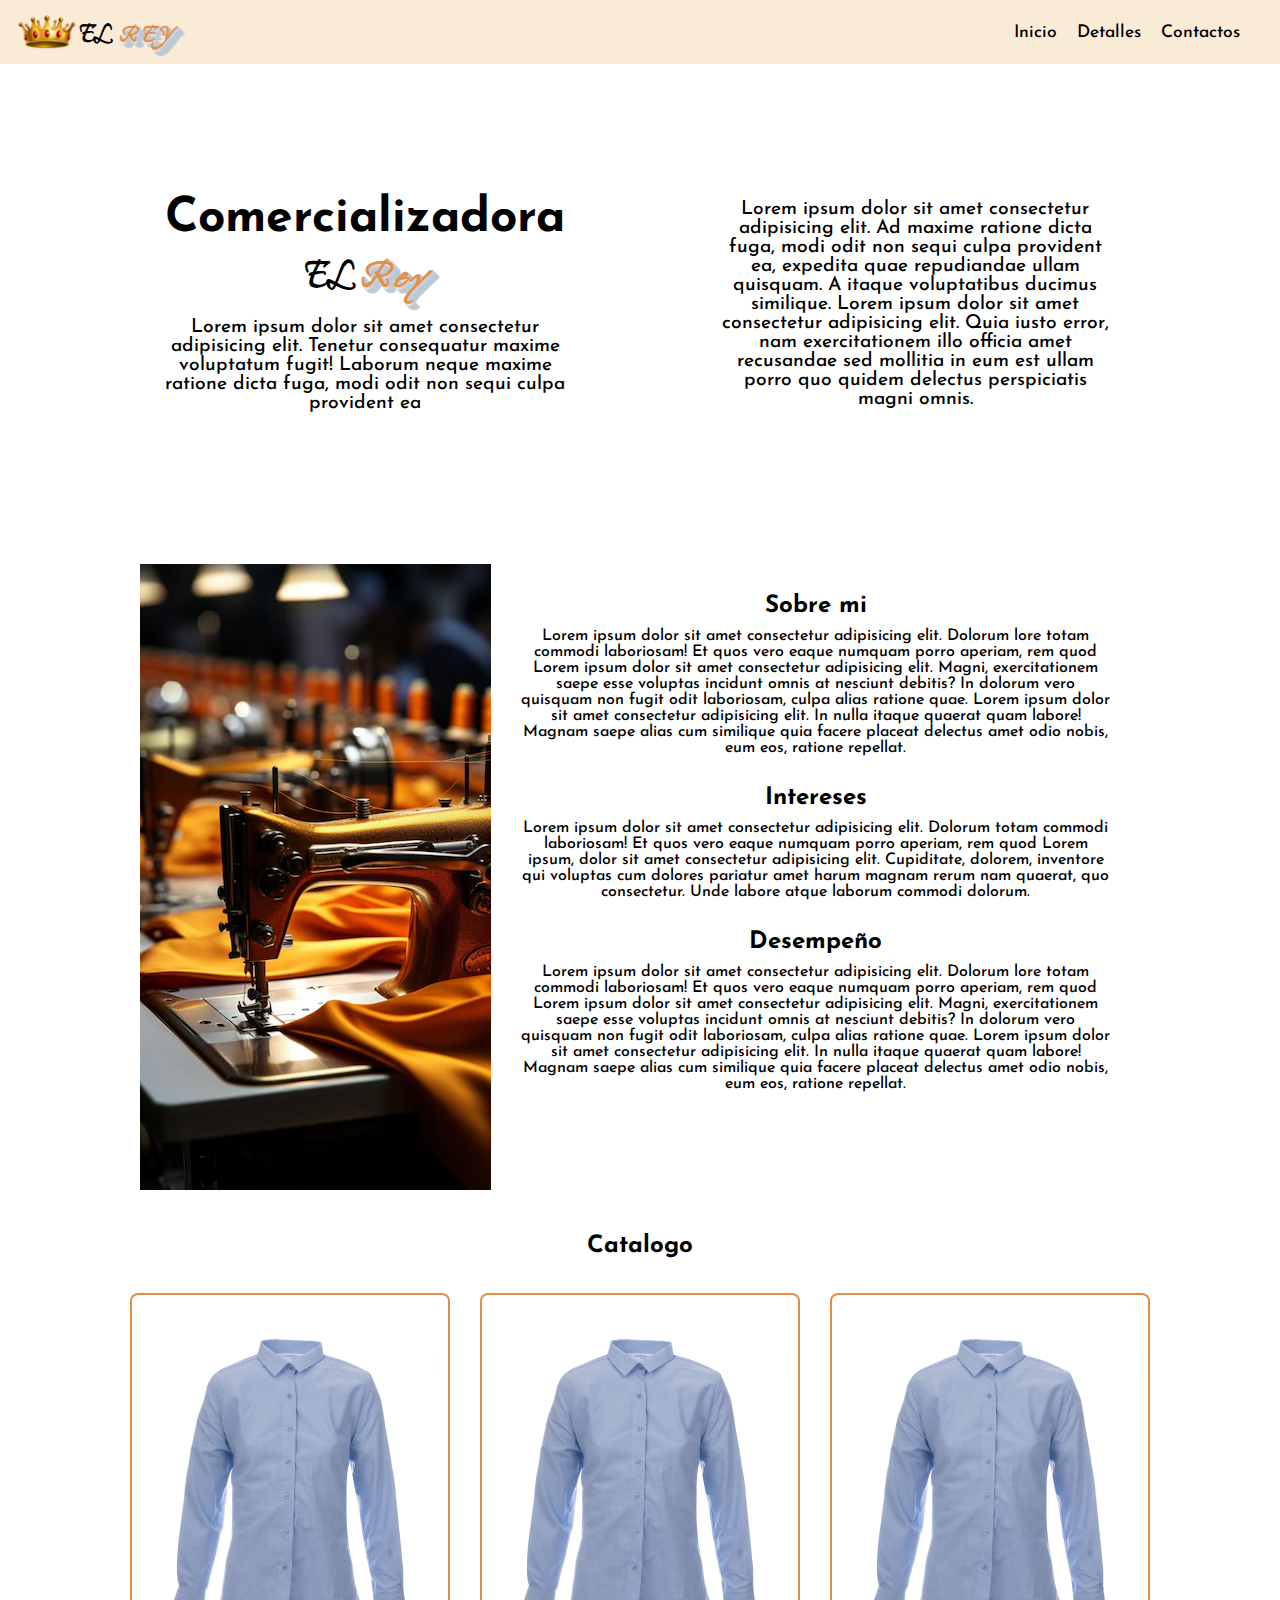
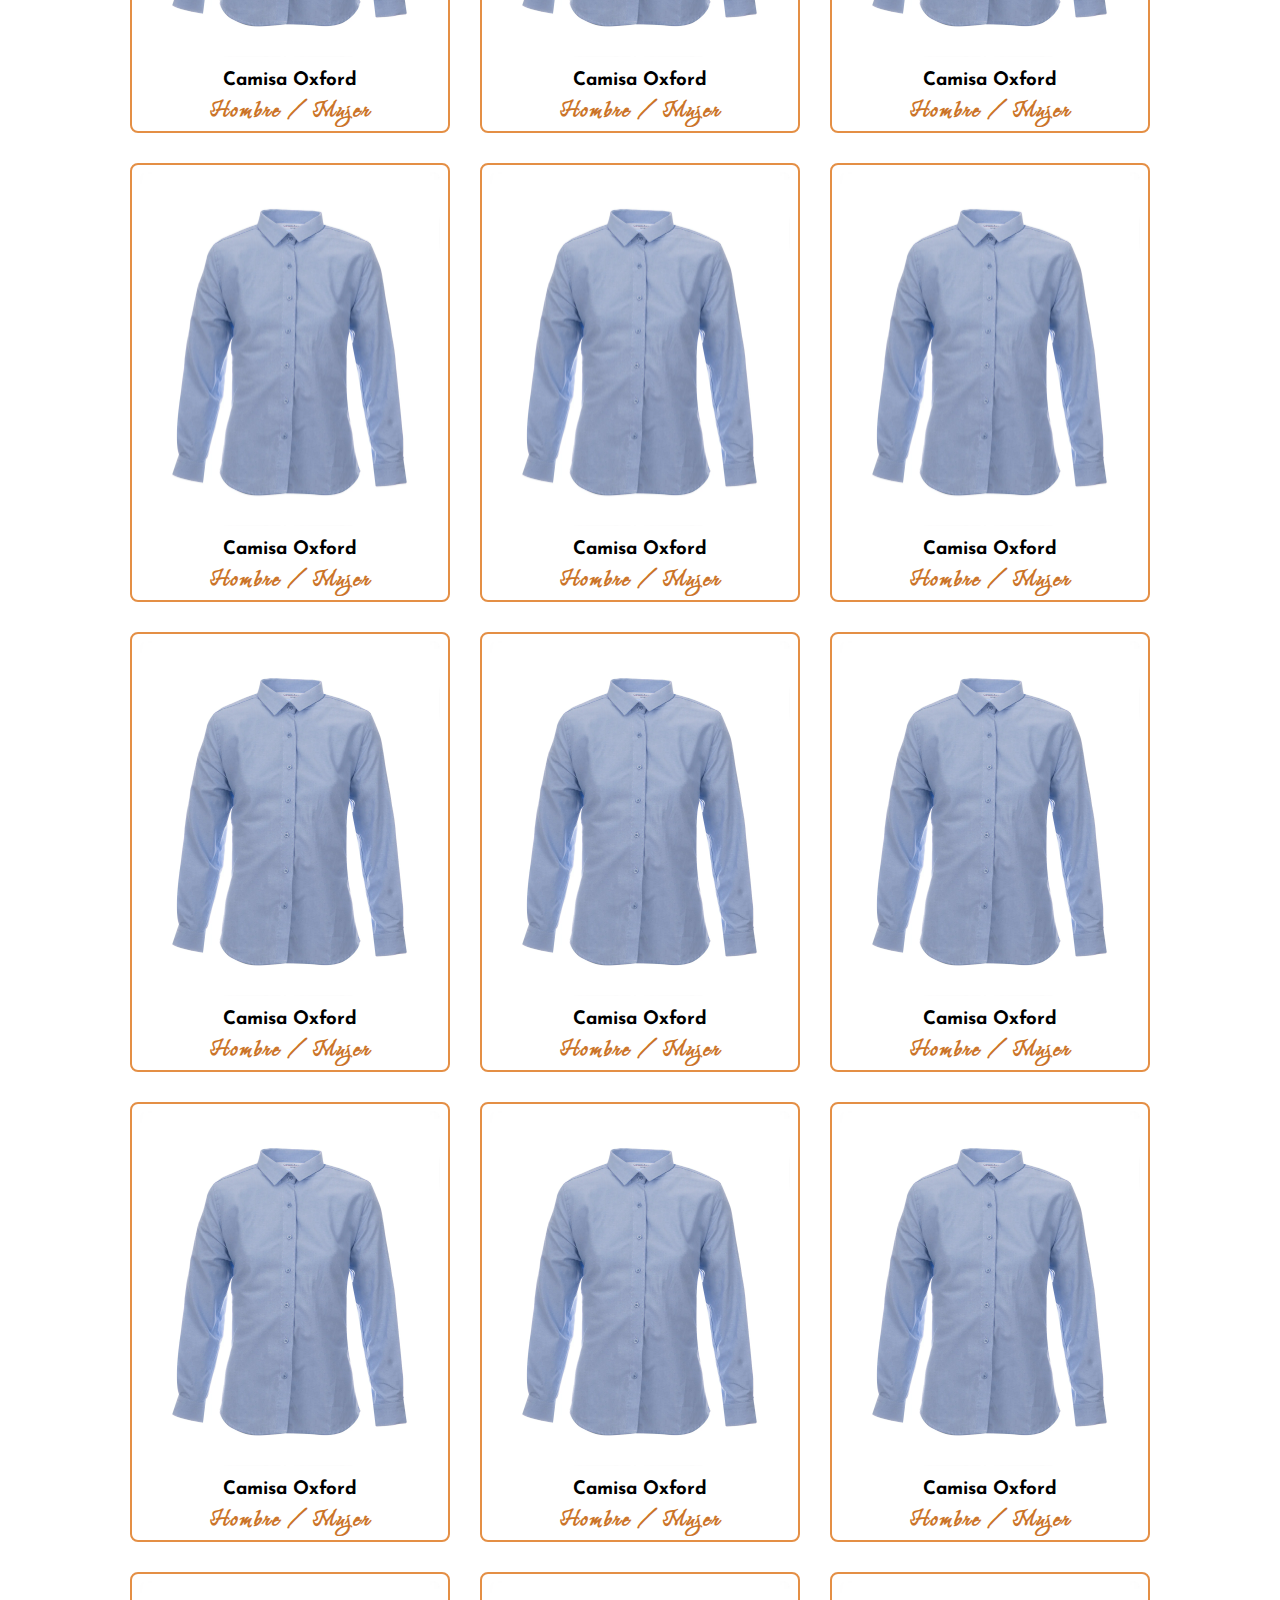
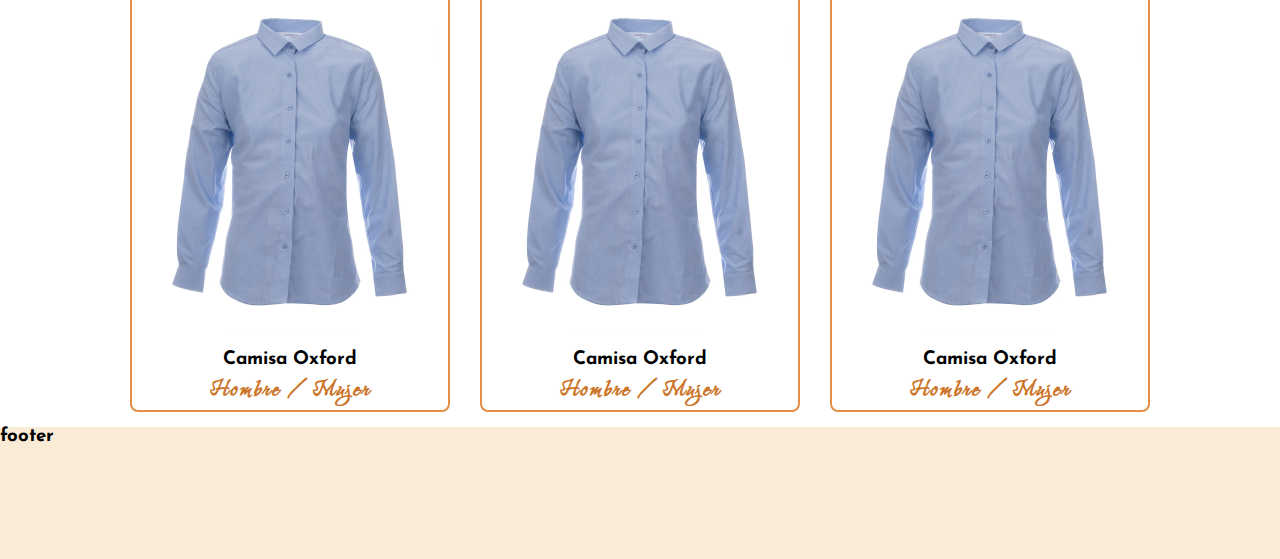
==== index.html @ 794933ac "15/06/2024" ====
<!DOCTYPE html>
<html lang="en">

<head>
    <meta charset="UTF-8">
    <meta name="viewport" content="width=device-width, initial-scale=1.0">
    <link rel="stylesheet" href="css/index.css">
    <title>Document</title>
</head>

<body>
    <!--Header-->
    <header class="header">
    </header>

    <!--Main-->
    <main class="main">
        <div class="main__content">
            <div class="main__content-company">
                <h2 class="main__h2">Comercializadora <br> <span class="span__el">EL</span><span
                        class="span__rey">Rey</span></h2>
                <p class="main__h2-p">Lorem ipsum dolor sit amet consectetur adipisicing elit. Tenetur consequatur
                    maxime voluptatum fugit!
                    Laborum neque maxime ratione dicta fuga, modi odit non
                    sequi culpa provident ea</p>
            </div>
            <div class="main__description-company">
                <p class="main__description-p">Lorem ipsum dolor sit amet consectetur adipisicing elit. Ad maxime
                    ratione dicta fuga, modi odit non
                    sequi culpa provident ea, expedita quae repudiandae ullam quisquam. A itaque voluptatibus ducimus
                    similique.
                    Lorem ipsum dolor sit amet consectetur adipisicing elit. Quia iusto error, nam exercitationem illo
                    officia amet recusandae sed mollitia in eum est ullam porro quo quidem delectus perspiciatis magni
                    omnis.</p>
            </div>
        </div>
    </main>

    <!--Section1-->
    <section class="section__1">
        <div class="section__submain">
            <div class="section__1-img">
                <img src="img/vertical__img_section_1.avif" alt="">
            </div>

            <div class="section__1-descriptions">

                <div class="section__1-content1">

                    <h2 class="section__1-h2">Sobre mi</h2>
                    <p class="section__description">Lorem ipsum dolor sit amet consectetur adipisicing elit. Dolorum
                        lore
                        totam
                        commodi laboriosam! Et quos vero
                        eaque numquam porro aperiam, rem quod Lorem ipsum dolor sit amet consectetur adipisicing elit.
                        Magni, exercitationem saepe esse voluptas incidunt omnis at nesciunt debitis? In dolorum vero
                        quisquam non fugit odit laboriosam, culpa alias ratione quae. Lorem ipsum dolor sit amet
                        consectetur adipisicing elit. In nulla itaque quaerat quam labore! Magnam saepe alias cum
                        similique quia facere placeat delectus amet odio nobis, eum eos, ratione repellat.</p>
                </div>


                <div class="section__1-content2">

                    <h2 class="section__1-h2">Intereses</h2>
                    <p class="section__description">Lorem ipsum dolor sit amet consectetur adipisicing elit. Dolorum
                        totam
                        commodi laboriosam! Et quos vero
                        eaque numquam porro aperiam, rem quod Lorem ipsum, dolor sit amet consectetur adipisicing elit.
                        Cupiditate, dolorem, inventore qui voluptas cum dolores pariatur amet harum magnam rerum nam
                        quaerat, quo consectetur. Unde labore atque laborum commodi dolorum.</p>

                </div>

                <div class="section__1-content1">

                    <h2 class="section__1-h2">Desempeño</h2>
                    <p class="section__description">Lorem ipsum dolor sit amet consectetur adipisicing elit. Dolorum
                        lore
                        totam
                        commodi laboriosam! Et quos vero
                        eaque numquam porro aperiam, rem quod Lorem ipsum dolor sit amet consectetur adipisicing elit.
                        Magni, exercitationem saepe esse voluptas incidunt omnis at nesciunt debitis? In dolorum vero
                        quisquam non fugit odit laboriosam, culpa alias ratione quae. Lorem ipsum dolor sit amet
                        consectetur adipisicing elit. In nulla itaque quaerat quam labore! Magnam saepe alias cum
                        similique quia facere placeat delectus amet odio nobis, eum eos, ratione repellat.</p>
                </div>
            </div>
        </div>
        <h2 class="h2_catalogo">Catalogo</h2>

    </section>

    <!--Section2-->
    <section class="section__2">
        <div class="section__2-contain">

            <a class="a__section" href="/html/camisa.html">
                <div class="section__product">
                    <img class="product__img" src="img/shirts/oxford_main.webp" alt="camisa oxford">
                    <div class="product__details">
                        <h3 class="product__h3">Camisa Oxford</h3>
                        <p class="product__p">Hombre / Mujer</p>
                    </div>
                </div>
            </a>
            <a class="a__section" href="#">
                <div class="section__product">
                    <img class="product__img" src="img/shirts/oxford_main.webp" alt="camisa oxford">
                    <div class="product__details">
                        <h3 class="product__h3">Camisa Oxford</h3>
                        <p class="product__p">Hombre / Mujer</p>
                    </div>
                </div>
            </a>
            <a class="a__section" href="#">
                <div class="section__product">
                    <img class="product__img" src="img/shirts/oxford_main.webp" alt="camisa oxford">
                    <div class="product__details">
                        <h3 class="product__h3">Camisa Oxford</h3>
                        <p class="product__p">Hombre / Mujer</p>
                    </div>
                </div>
            </a>
            <a class="a__section" href="#">
                <div class="section__product">
                    <img class="product__img" src="img/shirts/oxford_main.webp" alt="camisa oxford">
                    <div class="product__details">
                        <h3 class="product__h3">Camisa Oxford</h3>
                        <p class="product__p">Hombre / Mujer</p>
                    </div>
                </div>
            </a>
            <a class="a__section" href="#">
                <div class="section__product">
                    <img class="product__img" src="img/shirts/oxford_main.webp" alt="camisa oxford">
                    <div class="product__details">
                        <h3 class="product__h3">Camisa Oxford</h3>
                        <p class="product__p">Hombre / Mujer</p>
                    </div>
                </div>
            </a>
            <a class="a__section" href="#">
                <div class="section__product">
                    <img class="product__img" src="img/shirts/oxford_main.webp" alt="camisa oxford">
                    <div class="product__details">
                        <h3 class="product__h3">Camisa Oxford</h3>
                        <p class="product__p">Hombre / Mujer</p>
                    </div>
                </div>
            </a>
            <a class="a__section" href="#">
                <div class="section__product">
                    <img class="product__img" src="img/shirts/oxford_main.webp" alt="camisa oxford">
                    <div class="product__details">
                        <h3 class="product__h3">Camisa Oxford</h3>
                        <p class="product__p">Hombre / Mujer</p>
                    </div>
                </div>
            </a>
            <a class="a__section" href="#">
                <div class="section__product">
                    <img class="product__img" src="img/shirts/oxford_main.webp" alt="camisa oxford">
                    <div class="product__details">
                        <h3 class="product__h3">Camisa Oxford</h3>
                        <p class="product__p">Hombre / Mujer</p>
                    </div>
                </div>
            </a>
            <a class="a__section" href="#">
                <div class="section__product">
                    <img class="product__img" src="img/shirts/oxford_main.webp" alt="camisa oxford">
                    <div class="product__details">
                        <h3 class="product__h3">Camisa Oxford</h3>
                        <p class="product__p">Hombre / Mujer</p>
                    </div>
                </div>
            </a>
            <a class="a__section" href="#">
                <div class="section__product">
                    <img class="product__img" src="img/shirts/oxford_main.webp" alt="camisa oxford">
                    <div class="product__details">
                        <h3 class="product__h3">Camisa Oxford</h3>
                        <p class="product__p">Hombre / Mujer</p>
                    </div>
                </div>
            </a>
            <a class="a__section" href="#">
                <div class="section__product">
                    <img class="product__img" src="img/shirts/oxford_main.webp" alt="camisa oxford">
                    <div class="product__details">
                        <h3 class="product__h3">Camisa Oxford</h3>
                        <p class="product__p">Hombre / Mujer</p>
                    </div>
                </div>
            </a>
            <a class="a__section" href="#">
                <div class="section__product">
                    <img class="product__img" src="img/shirts/oxford_main.webp" alt="camisa oxford">
                    <div class="product__details">
                        <h3 class="product__h3">Camisa Oxford</h3>
                        <p class="product__p">Hombre / Mujer</p>
                    </div>
                </div>
            </a>
            <a class="a__section" href="#">
                <div class="section__product">
                    <img class="product__img" src="img/shirts/oxford_main.webp" alt="camisa oxford">
                    <div class="product__details">
                        <h3 class="product__h3">Camisa Oxford</h3>
                        <p class="product__p">Hombre / Mujer</p>
                    </div>
                </div>
            </a>
            <a class="a__section" href="#">
                <div class="section__product">
                    <img class="product__img" src="img/shirts/oxford_main.webp" alt="camisa oxford">
                    <div class="product__details">
                        <h3 class="product__h3">Camisa Oxford</h3>
                        <p class="product__p">Hombre / Mujer</p>
                    </div>
                </div>
            </a>
            <a class="a__section" href="#">
                <div class="section__product">
                    <img class="product__img" src="img/shirts/oxford_main.webp" alt="camisa oxford">
                    <div class="product__details">
                        <h3 class="product__h3">Camisa Oxford</h3>
                        <p class="product__p">Hombre / Mujer</p>
                    </div>
                </div>
            </a>

        </div>
    </section>

    <!--Footer-->
    <footer class="footer">
    </footer>
    <script src="js/header-footer.js"></script>
</body>

</html>
---- css/index.css ----
@import url('https://fonts.googleapis.com/css2?family=Josefin+Sans:ital,wght@0,100..700;1,100..700&display=swap');
@import url('https://fonts.googleapis.com/css2?family=Grey+Qo&display=swap');

* {

    box-sizing: border-box;
}

body {
    font-family: "Josefin Sans", sans-serif;
    font-optical-sizing: auto;
    font-weight: 500;
    font-style: normal;
}

*,
body,
div,
ul,
nav,
header,
footer,
a,
li,
label {
    margin: 0;
    padding: 0;
}


/* -----------------------HEADER------------------------------ */
.header {
    background-color: antiquewhite;
    display: flex;
    justify-content: space-between;
    align-items: center;
    min-height: 4em;
    container-type: size;
    container-name: header;
}

.header__open-nav-button {
    color: #000;
    font-size: 3rem;
    font-weight: 700;
    position: absolute;
    z-index: 2;
    right: 10px;
    cursor: pointer;
}

.header__content-logo {
    display: flex;
    align-items: center;
    margin-left: 15px;
}


.header__content-img {
    width: 4rem;
}

.header__content-logo h1 {
    font-family: "GRey Qo", cursive;
    font-weight: 700;
    font-size: 2rem;
    text-transform: uppercase;
}

.header__content-logo>h1>span {
    letter-spacing: 4px;
    color: #E48F45;
    font-family: "Grey Qo", cursive;
    font-weight: 900;
    font-style: italic;
    font-size: 1.8rem;
    text-shadow: 1px 0px 1px #B7CADB, 0px 1px 1px #EEEEEE, 2px 1px 1px #B7CADB, 1px 2px 1px #EEEEEE, 3px 2px 1px #B7CADB, 2px 3px 1px #CACACA, 4px 3px 1px #B7CADB, 3px 4px 1px #CACACA, 5px 4px 1px #B7CADB, 4px 5px 1px #CACACA, 6px 5px 1px #B7CADB, 5px 6px 1px #CACACA, 7px 6px 1px #B7CADB;
}


.header .header__checkbox {
    display: none;
}

.header__nav {
    display: none;
    background-color: #0009;
    position: absolute;
    width: 100vw;
    height: 100vh;
    top: 0;
    z-index: 1;
}

.nav__list {
    display: flex;
    flex-direction: column;
    height: 40vh;
    margin: auto;
    justify-content: space-evenly;
}

.header__checkbox:checked~.header__nav {
    display: flex;
}

.nav__list-items {
    list-style: none;
}

.nav__list-items>a {
    color: #B7CADB;
}

.nav__list-items a:not(:is(:hover, :active)) {
    text-decoration: none;
}

/* -----------------------HEADER QUERIES------------------------------ */

@container header (min-width:600px) {
    .header__nav {
        background-color: antiquewhite;
        display: block;
        position: static;
        height: auto;
        width: auto;
        justify-content: space-around;
    }

    .nav__list {
        flex-direction: row;
        height: auto;
        width: auto;
        gap: 20px;
        margin-right: 40px;
    }

    .nav__list-items>a {
        color: #000;
        font-size: 1.09rem;
    }

    .header__open-nav-button {
        display: none;
    }
}

/* -----------------------MAIN------------------------------ */

.main {

    position: relative;
    z-index: -10;
    container-name: main;
    container-type: inline-size;
}

.main__content {
    background-color: #fff;
    min-height: 30em;
    display: flex;
    flex-direction: column;
    justify-content: center;
    gap: 50px;
    text-align: center;
    margin: 15px;
}


.main__content-company>.main__h2>.span__el {
    color: #000;
    font-family: "GRey Qo", cursive;
    font-weight: 700;
    font-size: 2rem;
    text-transform: uppercase;
}

.span__rey {
    margin-left: 5px;
    letter-spacing: 4px;
    color: #E48F45;
    font-family: "Grey Qo", cursive;
    font-weight: 900;
    font-style: italic;
    font-size: 1.8rem;
    text-shadow: 1px 0px 1px #B7CADB, 0px 1px 1px #EEEEEE, 2px 1px 1px #B7CADB, 1px 2px 1px #EEEEEE, 3px 2px 1px #B7CADB, 2px 3px 1px #CACACA, 4px 3px 1px #B7CADB, 3px 4px 1px #CACACA, 5px 4px 1px #B7CADB, 4px 5px 1px #CACACA, 6px 5px 1px #B7CADB, 5px 6px 1px #CACACA, 7px 6px 1px #B7CADB;
}

.main__h2-p {
    margin-top: 15px;
}


/* -----------------------MAIN QUERIES------------------------------ */

@container main (min-width:913px) {
    .main__content {
        flex-direction: row;
        max-width: 800px;
        margin: auto;
        gap: 150px;
    }

    .main__content-company {
        justify-content: space-between;
        align-content: center;
        min-width: 400px;
    }

    .main__content-company>.main__h2 {
        font-size: 3rem;
    }

    .main__content-company>.main__h2>.span__el {
        font-size: 3rem;
    }

    .span__rey {
        font-size: 3rem;
    }

    .main__h2-p {
        margin-top: 15px;
        font-size: 1.2rem;
    }

    .main__description-company {
        align-content: center;
        min-width: 400px;
    }

    .main__description-p {
        font-size: 1.2rem;
    }
}

/* -----------------------SECTION-1------------------------------ */

.section__1 {
    container-name: section1;
    container-type: inline-size;
    text-align: center;
}

.section__submain {
    display: flex;
    flex-direction: column;
}

.section__1-img {
    margin: auto;
}

.section__1>img {
    max-width: 100%;
    max-height: 100%;
    object-fit: cover;
}

.section__1-content1 {
    margin: 30px;
}

.section__1-content2 {
    margin: 30px;
}

.section__description {
    margin-top: 10px;
}


.h2_catalogo {
    margin: 20px;
}

/* -----------------------SECTION-1 QUERIES------------------------------ */

@container section1 (min-width:913px) {
    .section__submain {
        margin: auto;
        max-width: 1040px;
        padding: 20px;
        flex-direction: row;
    }
}

/* -----------------------SECTION-2------------------------------ */
.section__2 {
    container-name: section-2;
    container-type: inline-size;

}

.section__2-contain {
    text-align: center;
}

.a__section {
    list-style: none;
    text-decoration: none;
    color: #E48F45;
}


.section__product {
    margin: 15px;
    max-width: 100%;
    min-height: 25em;
    border: 2px solid #E48F45;
    border-radius: 8px;
}

.product__img {
    margin-top: 7px;
    max-width: 95%;
    border-radius: 8px;
}

.product__details {
    margin-top: 10px;
}

.product__h3 {
    color: black;
}


.product__p {
    color: #cb7428;
    letter-spacing: 2px;
    font-family: "Grey Qo", cursive;
    font-weight: 900;
    font-size: 1.8rem;
    margin-bottom: 5px;
}


/* -----------------------SECTION-2-QUERIES------------------------------ */

@container section-2 (min-width:913px) {
    .section__2-contain {
        max-width: 1400px;
        display: flex;
        justify-content: center;
        align-content: center;
        flex-direction: row;
        flex-wrap: wrap;
        margin: auto;
    }

    .section__product {
        max-width: 20em;
    }
}

footer {
    background-color: antiquewhite;
    min-height: 8.25em;
}
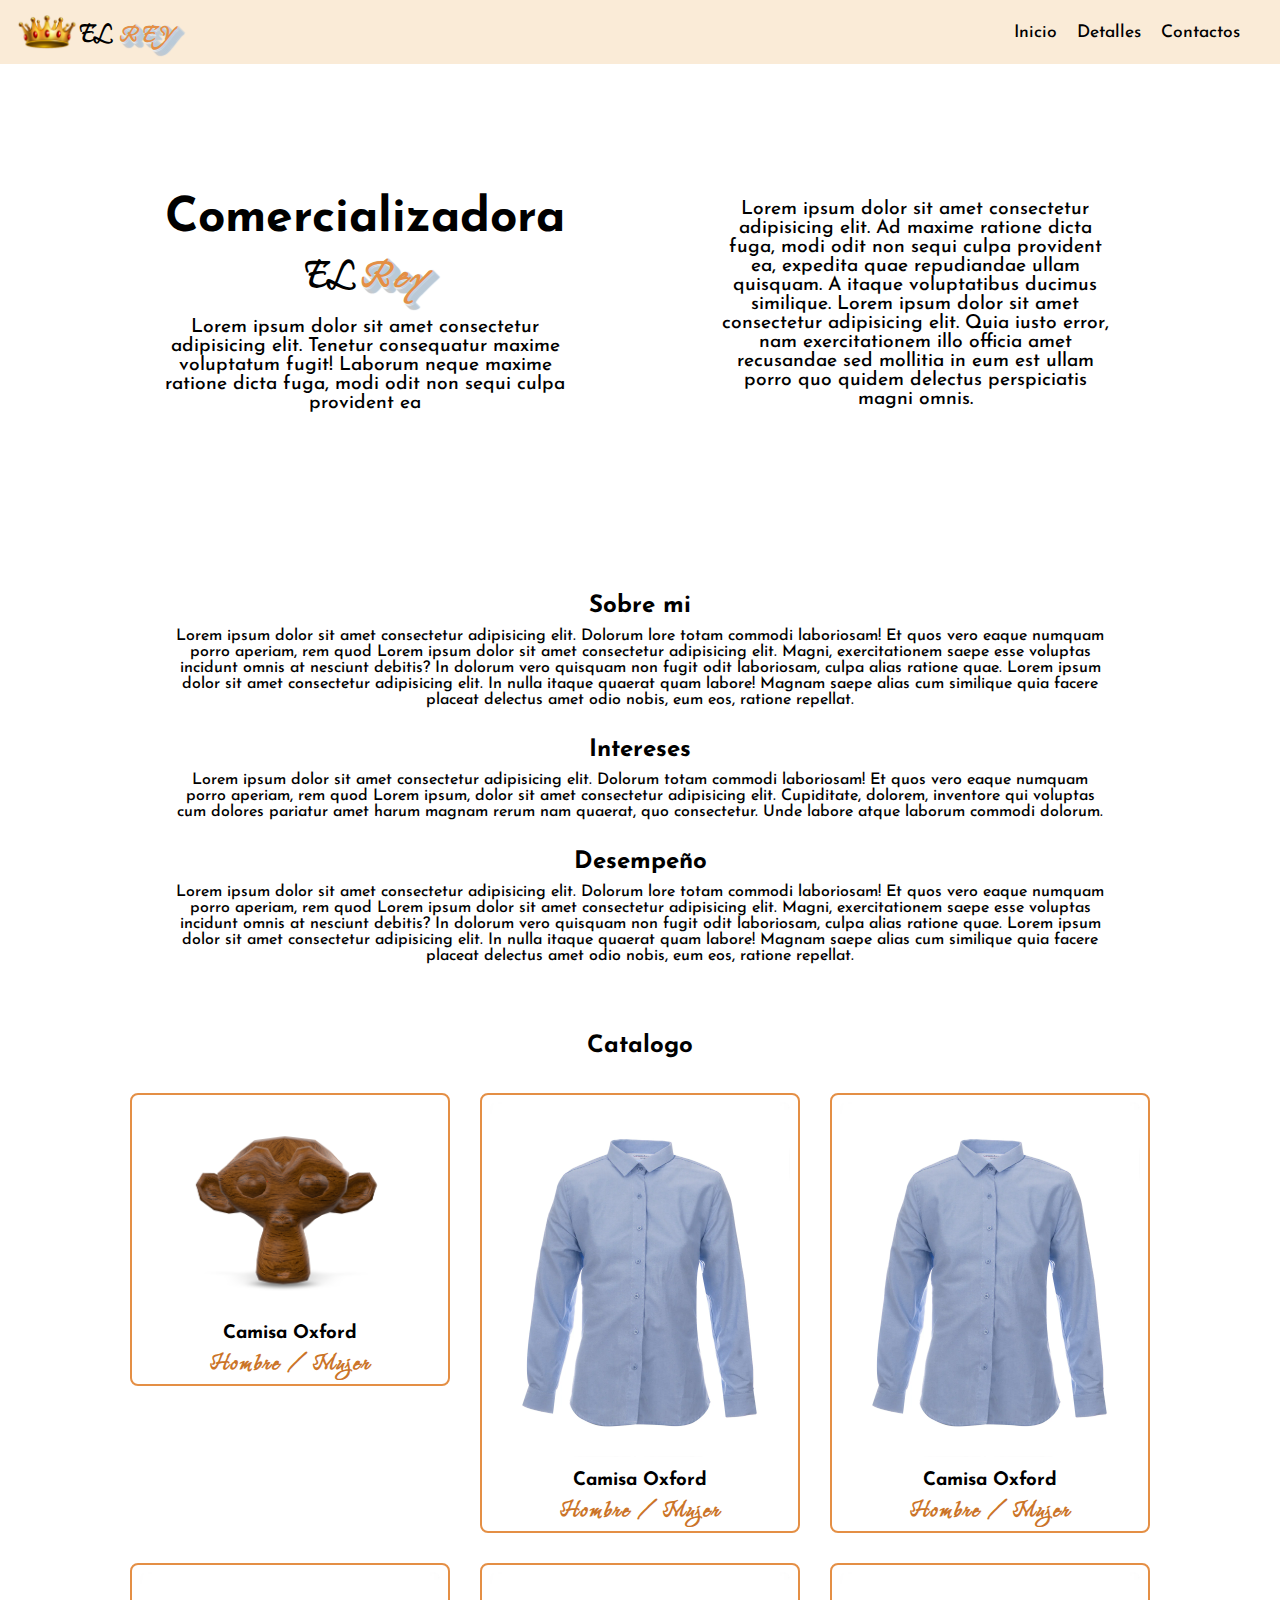
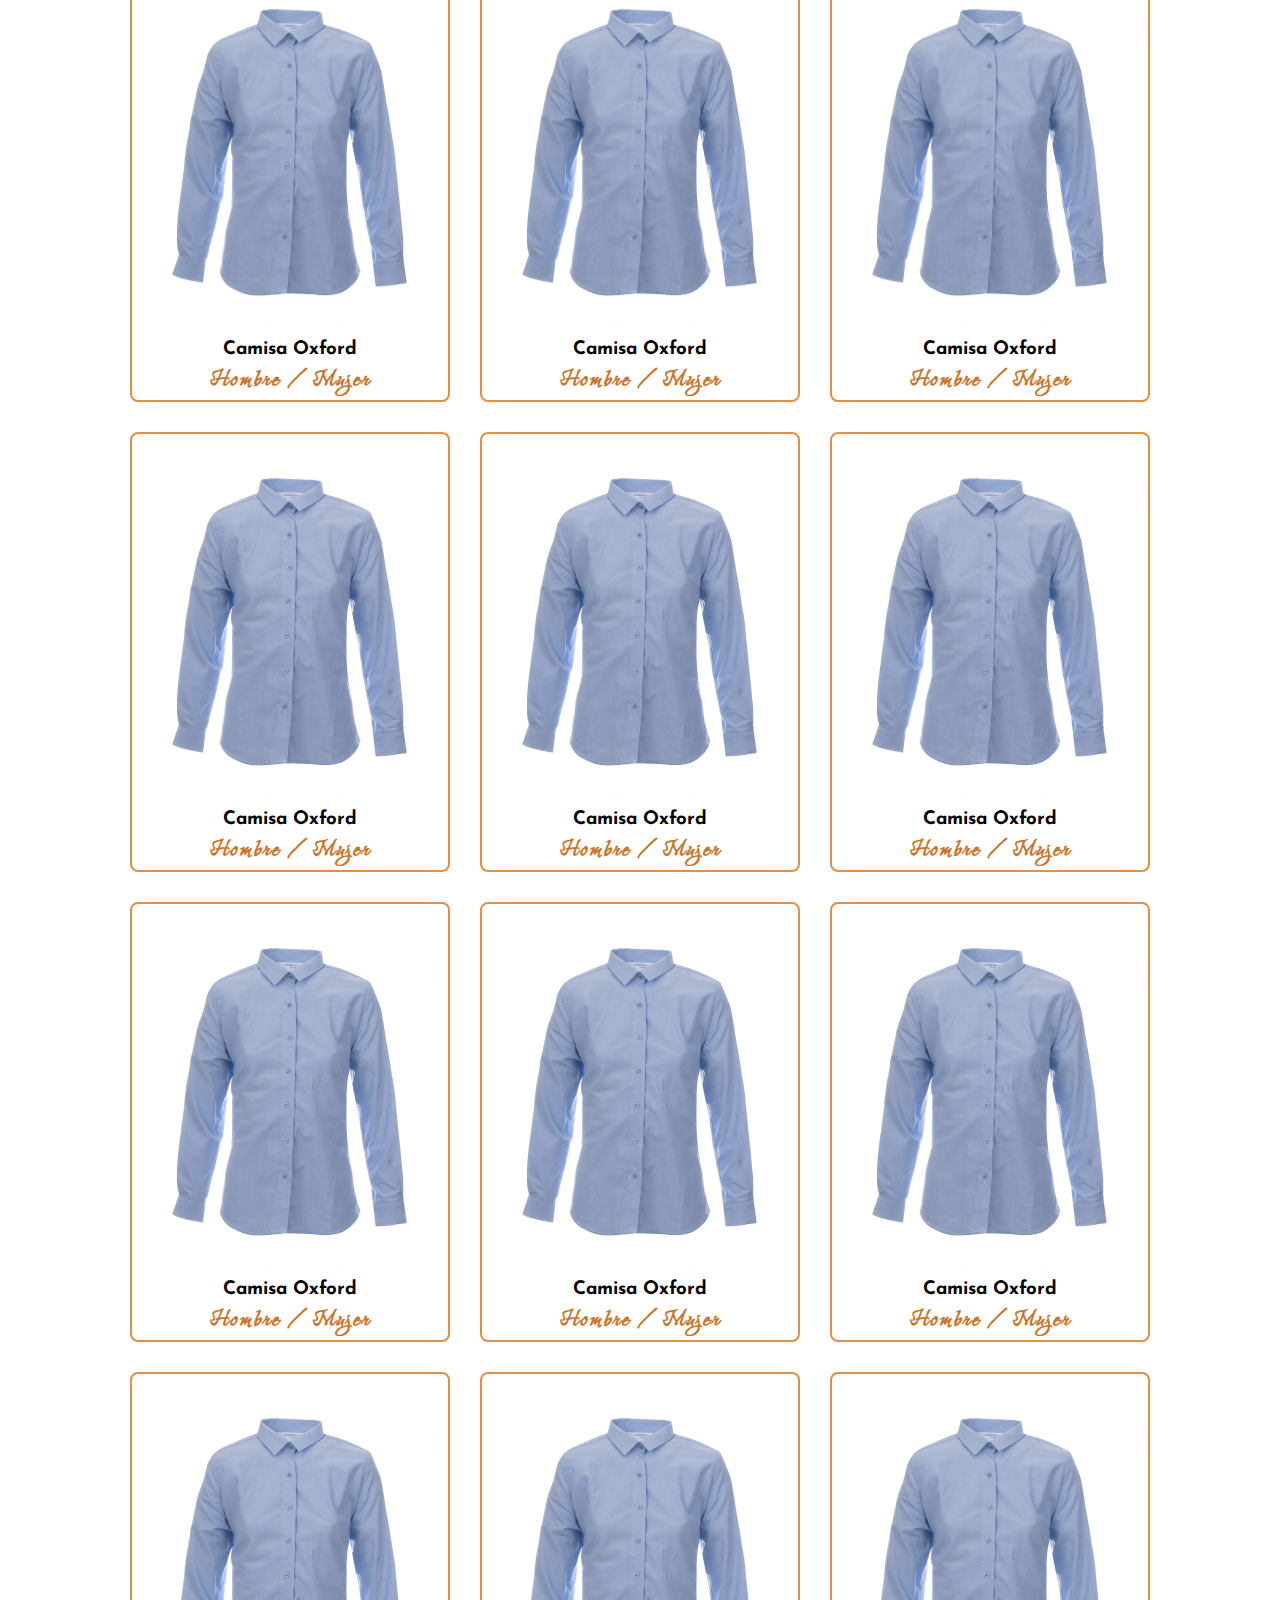
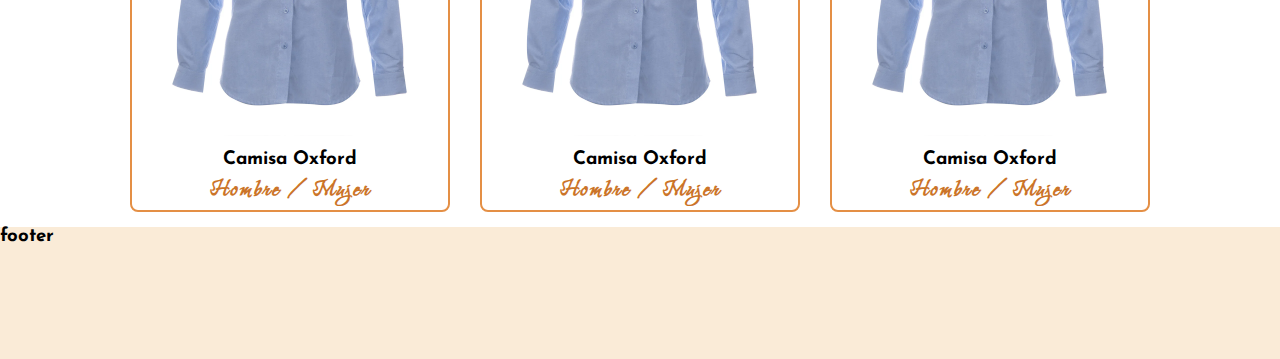
==== commit 456cde06: "modelo 3d" ====
--- a/index.html
+++ b/index.html
@@ -95,135 +95,135 @@
     <section class="section__2">
         <div class="section__2-contain">
 
-            <a class="a__section" href="/html/camisa.html">
-                <div class="section__product">
-                    <img class="product__img" src="img/shirts/oxford_main.webp" alt="camisa oxford">
-                    <div class="product__details">
-                        <h3 class="product__h3">Camisa Oxford</h3>
-                        <p class="product__p">Hombre / Mujer</p>
-                    </div>
-                </div>
-            </a>
-            <a class="a__section" href="#">
-                <div class="section__product">
-                    <img class="product__img" src="img/shirts/oxford_main.webp" alt="camisa oxford">
-                    <div class="product__details">
-                        <h3 class="product__h3">Camisa Oxford</h3>
-                        <p class="product__p">Hombre / Mujer</p>
-                    </div>
-                </div>
-            </a>
-            <a class="a__section" href="#">
-                <div class="section__product">
-                    <img class="product__img" src="img/shirts/oxford_main.webp" alt="camisa oxford">
-                    <div class="product__details">
-                        <h3 class="product__h3">Camisa Oxford</h3>
-                        <p class="product__p">Hombre / Mujer</p>
-                    </div>
-                </div>
-            </a>
-            <a class="a__section" href="#">
-                <div class="section__product">
-                    <img class="product__img" src="img/shirts/oxford_main.webp" alt="camisa oxford">
-                    <div class="product__details">
-                        <h3 class="product__h3">Camisa Oxford</h3>
-                        <p class="product__p">Hombre / Mujer</p>
-                    </div>
-                </div>
-            </a>
-            <a class="a__section" href="#">
-                <div class="section__product">
-                    <img class="product__img" src="img/shirts/oxford_main.webp" alt="camisa oxford">
-                    <div class="product__details">
-                        <h3 class="product__h3">Camisa Oxford</h3>
-                        <p class="product__p">Hombre / Mujer</p>
-                    </div>
-                </div>
-            </a>
-            <a class="a__section" href="#">
-                <div class="section__product">
-                    <img class="product__img" src="img/shirts/oxford_main.webp" alt="camisa oxford">
-                    <div class="product__details">
-                        <h3 class="product__h3">Camisa Oxford</h3>
-                        <p class="product__p">Hombre / Mujer</p>
-                    </div>
-                </div>
-            </a>
-            <a class="a__section" href="#">
-                <div class="section__product">
-                    <img class="product__img" src="img/shirts/oxford_main.webp" alt="camisa oxford">
-                    <div class="product__details">
-                        <h3 class="product__h3">Camisa Oxford</h3>
-                        <p class="product__p">Hombre / Mujer</p>
-                    </div>
-                </div>
-            </a>
-            <a class="a__section" href="#">
-                <div class="section__product">
-                    <img class="product__img" src="img/shirts/oxford_main.webp" alt="camisa oxford">
-                    <div class="product__details">
-                        <h3 class="product__h3">Camisa Oxford</h3>
-                        <p class="product__p">Hombre / Mujer</p>
-                    </div>
-                </div>
-            </a>
-            <a class="a__section" href="#">
-                <div class="section__product">
-                    <img class="product__img" src="img/shirts/oxford_main.webp" alt="camisa oxford">
-                    <div class="product__details">
-                        <h3 class="product__h3">Camisa Oxford</h3>
-                        <p class="product__p">Hombre / Mujer</p>
-                    </div>
-                </div>
-            </a>
-            <a class="a__section" href="#">
-                <div class="section__product">
-                    <img class="product__img" src="img/shirts/oxford_main.webp" alt="camisa oxford">
-                    <div class="product__details">
-                        <h3 class="product__h3">Camisa Oxford</h3>
-                        <p class="product__p">Hombre / Mujer</p>
-                    </div>
-                </div>
-            </a>
-            <a class="a__section" href="#">
-                <div class="section__product">
-                    <img class="product__img" src="img/shirts/oxford_main.webp" alt="camisa oxford">
-                    <div class="product__details">
-                        <h3 class="product__h3">Camisa Oxford</h3>
-                        <p class="product__p">Hombre / Mujer</p>
-                    </div>
-                </div>
-            </a>
-            <a class="a__section" href="#">
-                <div class="section__product">
-                    <img class="product__img" src="img/shirts/oxford_main.webp" alt="camisa oxford">
-                    <div class="product__details">
-                        <h3 class="product__h3">Camisa Oxford</h3>
-                        <p class="product__p">Hombre / Mujer</p>
-                    </div>
-                </div>
-            </a>
-            <a class="a__section" href="#">
-                <div class="section__product">
-                    <img class="product__img" src="img/shirts/oxford_main.webp" alt="camisa oxford">
-                    <div class="product__details">
-                        <h3 class="product__h3">Camisa Oxford</h3>
-                        <p class="product__p">Hombre / Mujer</p>
-                    </div>
-                </div>
-            </a>
-            <a class="a__section" href="#">
-                <div class="section__product">
-                    <img class="product__img" src="img/shirts/oxford_main.webp" alt="camisa oxford">
-                    <div class="product__details">
-                        <h3 class="product__h3">Camisa Oxford</h3>
-                        <p class="product__p">Hombre / Mujer</p>
-                    </div>
-                </div>
-            </a>
-            <a class="a__section" href="#">
-                <div class="section__product">
-                    <img class="product__img" src="img/shirts/oxford_main.webp" alt="camisa oxford">
+            <a class="a__section" href="camisa.html">
+                <div class="section__product">
+                    <img class="product__img" src="img/monkey/main-fond.png" alt="camisa oxford">
+                    <div class="product__details">
+                        <h3 class="product__h3">Camisa Oxford</h3>
+                        <p class="product__p">Hombre / Mujer</p>
+                    </div>
+                </div>
+            </a>
+            <a class="a__section" href="#">
+                <div class="section__product">
+                    <img class="product__img" src="img/camisa.webp" alt="camisa oxford">
+                    <div class="product__details">
+                        <h3 class="product__h3">Camisa Oxford</h3>
+                        <p class="product__p">Hombre / Mujer</p>
+                    </div>
+                </div>
+            </a>
+            <a class="a__section" href="#">
+                <div class="section__product">
+                    <img class="product__img" src="img/camisa.webp" alt="camisa oxford">
+                    <div class="product__details">
+                        <h3 class="product__h3">Camisa Oxford</h3>
+                        <p class="product__p">Hombre / Mujer</p>
+                    </div>
+                </div>
+            </a>
+            <a class="a__section" href="#">
+                <div class="section__product">
+                    <img class="product__img" src="img/camisa.webp" alt="camisa oxford">
+                    <div class="product__details">
+                        <h3 class="product__h3">Camisa Oxford</h3>
+                        <p class="product__p">Hombre / Mujer</p>
+                    </div>
+                </div>
+            </a>
+            <a class="a__section" href="#">
+                <div class="section__product">
+                    <img class="product__img" src="img/camisa.webp" alt="camisa oxford">
+                    <div class="product__details">
+                        <h3 class="product__h3">Camisa Oxford</h3>
+                        <p class="product__p">Hombre / Mujer</p>
+                    </div>
+                </div>
+            </a>
+            <a class="a__section" href="#">
+                <div class="section__product">
+                    <img class="product__img" src="img/camisa.webp" alt="camisa oxford">
+                    <div class="product__details">
+                        <h3 class="product__h3">Camisa Oxford</h3>
+                        <p class="product__p">Hombre / Mujer</p>
+                    </div>
+                </div>
+            </a>
+            <a class="a__section" href="#">
+                <div class="section__product">
+                    <img class="product__img" src="img/camisa.webp" alt="camisa oxford">
+                    <div class="product__details">
+                        <h3 class="product__h3">Camisa Oxford</h3>
+                        <p class="product__p">Hombre / Mujer</p>
+                    </div>
+                </div>
+            </a>
+            <a class="a__section" href="#">
+                <div class="section__product">
+                    <img class="product__img" src="img/camisa.webp" alt="camisa oxford">
+                    <div class="product__details">
+                        <h3 class="product__h3">Camisa Oxford</h3>
+                        <p class="product__p">Hombre / Mujer</p>
+                    </div>
+                </div>
+            </a>
+            <a class="a__section" href="#">
+                <div class="section__product">
+                    <img class="product__img" src="img/camisa.webp" alt="camisa oxford">
+                    <div class="product__details">
+                        <h3 class="product__h3">Camisa Oxford</h3>
+                        <p class="product__p">Hombre / Mujer</p>
+                    </div>
+                </div>
+            </a>
+            <a class="a__section" href="#">
+                <div class="section__product">
+                    <img class="product__img" src="img/camisa.webp" alt="camisa oxford">
+                    <div class="product__details">
+                        <h3 class="product__h3">Camisa Oxford</h3>
+                        <p class="product__p">Hombre / Mujer</p>
+                    </div>
+                </div>
+            </a>
+            <a class="a__section" href="#">
+                <div class="section__product">
+                    <img class="product__img" src="img/camisa.webp" alt="camisa oxford">
+                    <div class="product__details">
+                        <h3 class="product__h3">Camisa Oxford</h3>
+                        <p class="product__p">Hombre / Mujer</p>
+                    </div>
+                </div>
+            </a>
+            <a class="a__section" href="#">
+                <div class="section__product">
+                    <img class="product__img" src="img/camisa.webp" alt="camisa oxford">
+                    <div class="product__details">
+                        <h3 class="product__h3">Camisa Oxford</h3>
+                        <p class="product__p">Hombre / Mujer</p>
+                    </div>
+                </div>
+            </a>
+            <a class="a__section" href="#">
+                <div class="section__product">
+                    <img class="product__img" src="img/camisa.webp" alt="camisa oxford">
+                    <div class="product__details">
+                        <h3 class="product__h3">Camisa Oxford</h3>
+                        <p class="product__p">Hombre / Mujer</p>
+                    </div>
+                </div>
+            </a>
+            <a class="a__section" href="#">
+                <div class="section__product">
+                    <img class="product__img" src="img/camisa.webp" alt="camisa oxford">
+                    <div class="product__details">
+                        <h3 class="product__h3">Camisa Oxford</h3>
+                        <p class="product__p">Hombre / Mujer</p>
+                    </div>
+                </div>
+            </a>
+            <a class="a__section" href="#">
+                <div class="section__product">
+                    <img class="product__img" src="img/camisa.webp" alt="camisa oxford">
                     <div class="product__details">
                         <h3 class="product__h3">Camisa Oxford</h3>
                         <p class="product__p">Hombre / Mujer</p>
--- a/css/index.css
+++ b/css/index.css
@@ -307,7 +307,6 @@
 .section__product {
     margin: 15px;
     max-width: 100%;
-    min-height: 25em;
     border: 2px solid #E48F45;
     border-radius: 8px;
 }
@@ -315,6 +314,7 @@
 .product__img {
     margin-top: 7px;
     max-width: 95%;
+    height: 100%;
     border-radius: 8px;
 }
 
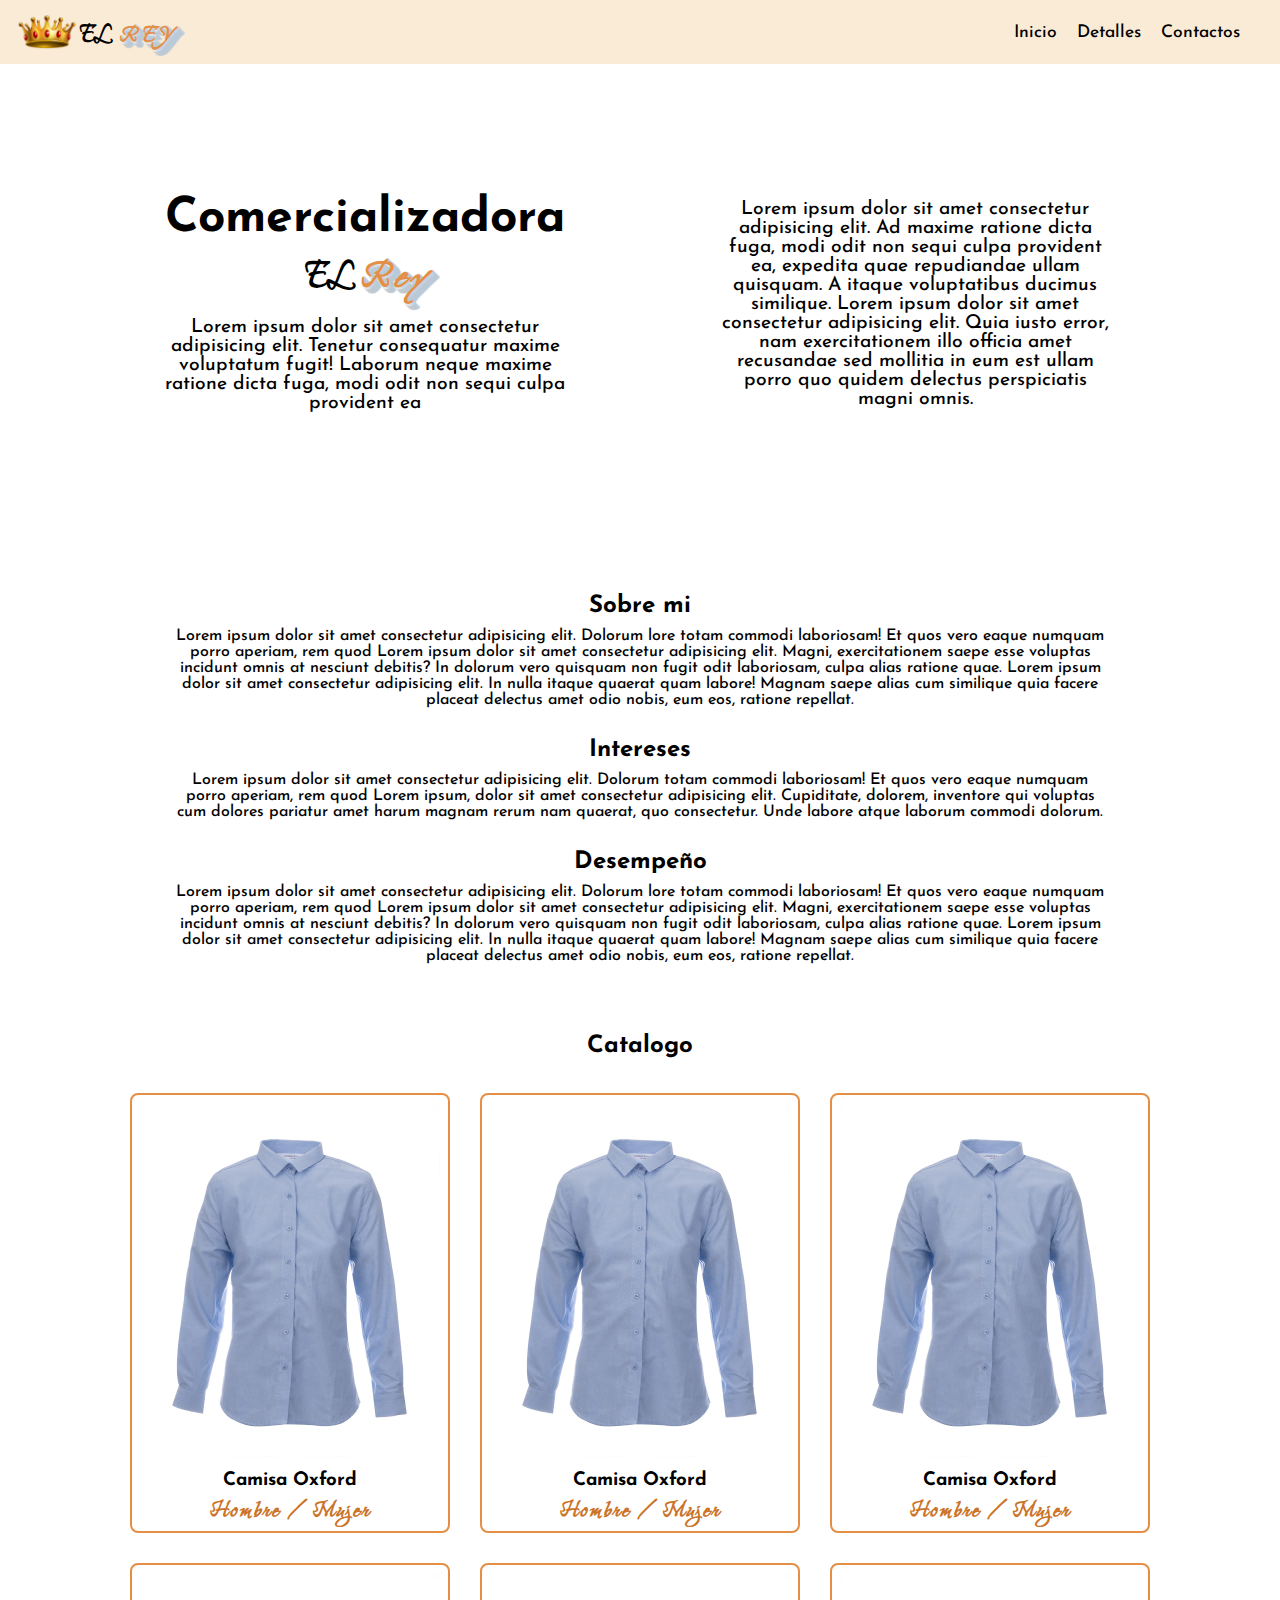
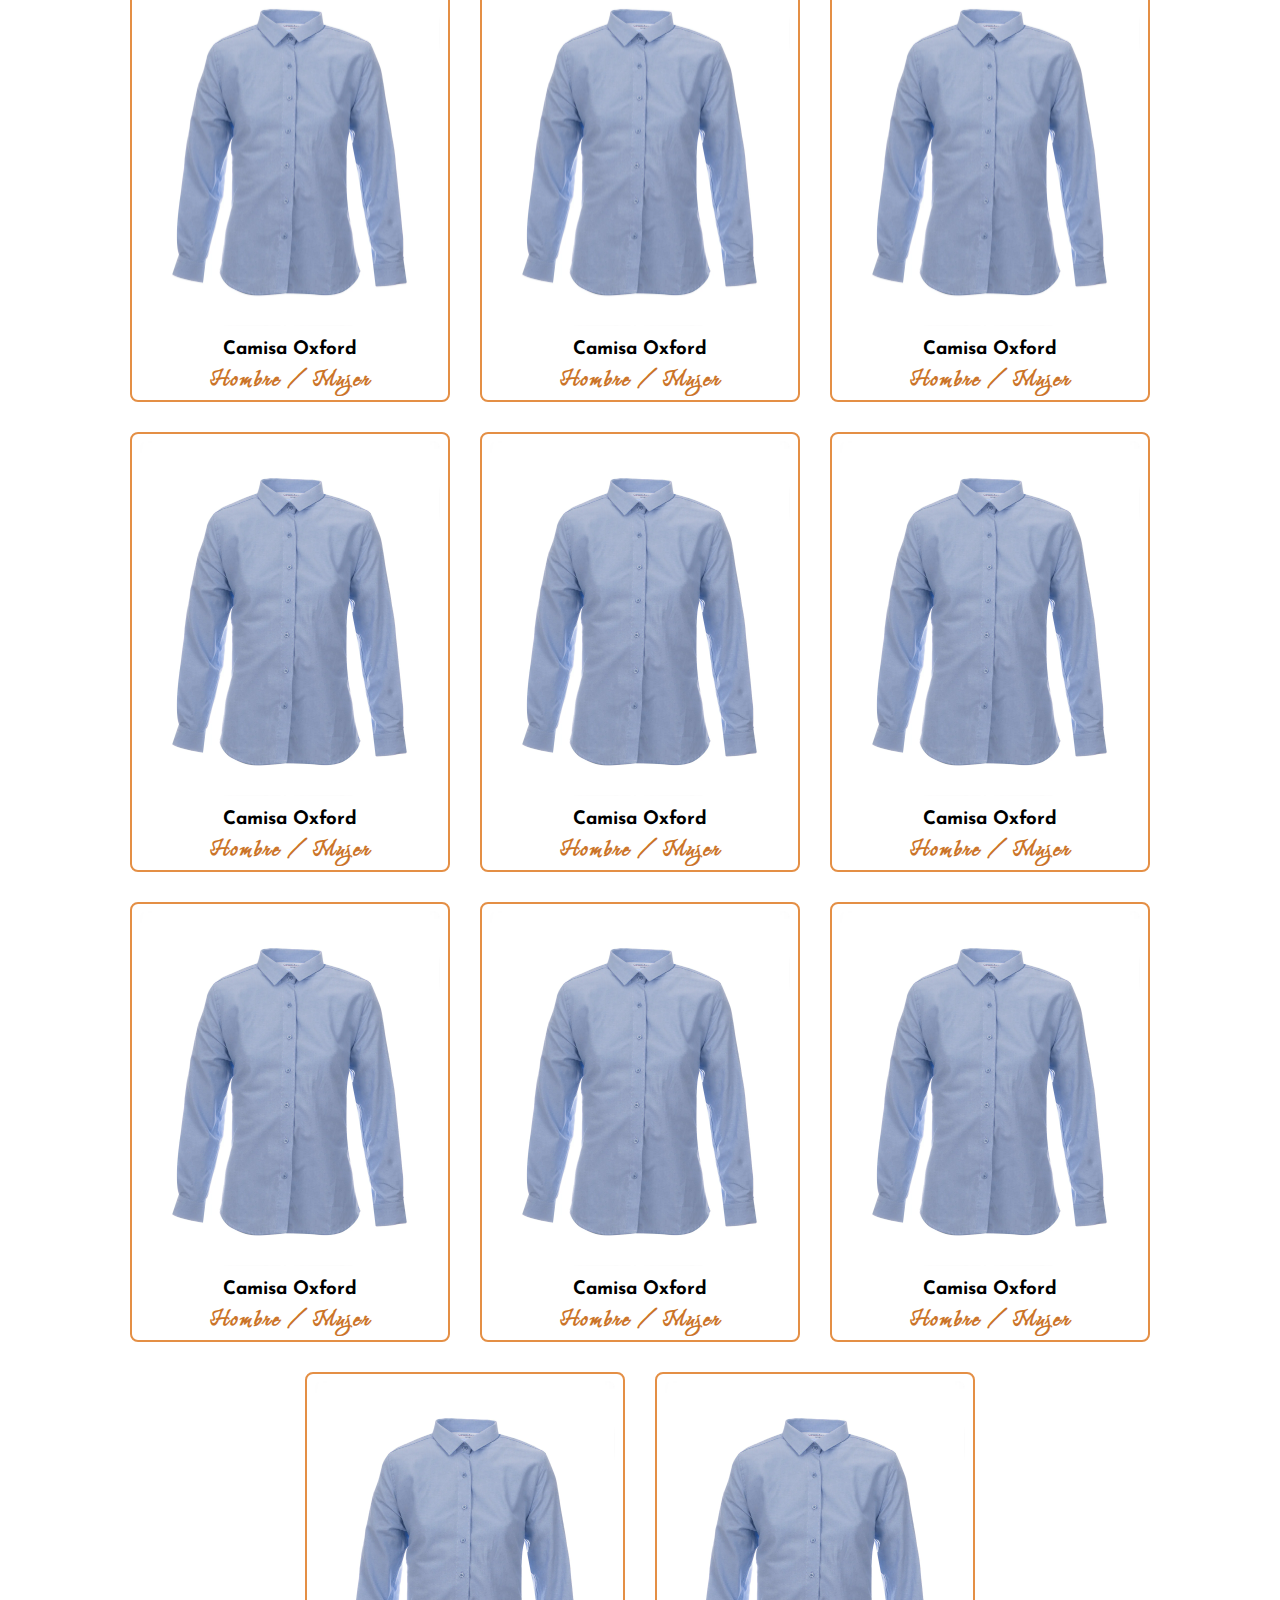
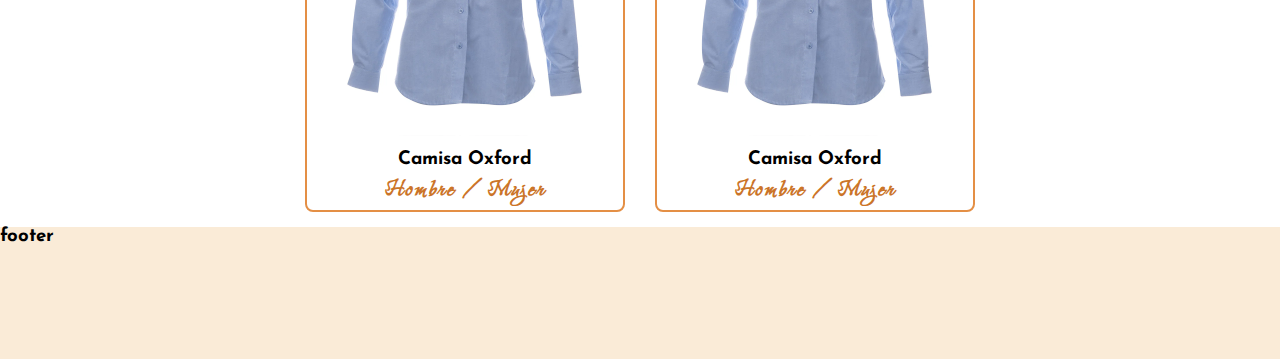
==== commit 3e682b5b: "24/06/2024" ====
--- a/index.html
+++ b/index.html
@@ -97,139 +97,132 @@
 
             <a class="a__section" href="camisa.html">
                 <div class="section__product">
-                    <img class="product__img" src="img/monkey/main-fond.png" alt="camisa oxford">
-                    <div class="product__details">
-                        <h3 class="product__h3">Camisa Oxford</h3>
-                        <p class="product__p">Hombre / Mujer</p>
-                    </div>
-                </div>
-            </a>
-            <a class="a__section" href="#">
-                <div class="section__product">
-                    <img class="product__img" src="img/camisa.webp" alt="camisa oxford">
-                    <div class="product__details">
-                        <h3 class="product__h3">Camisa Oxford</h3>
-                        <p class="product__p">Hombre / Mujer</p>
-                    </div>
-                </div>
-            </a>
-            <a class="a__section" href="#">
-                <div class="section__product">
-                    <img class="product__img" src="img/camisa.webp" alt="camisa oxford">
-                    <div class="product__details">
-                        <h3 class="product__h3">Camisa Oxford</h3>
-                        <p class="product__p">Hombre / Mujer</p>
-                    </div>
-                </div>
-            </a>
-            <a class="a__section" href="#">
-                <div class="section__product">
-                    <img class="product__img" src="img/camisa.webp" alt="camisa oxford">
-                    <div class="product__details">
-                        <h3 class="product__h3">Camisa Oxford</h3>
-                        <p class="product__p">Hombre / Mujer</p>
-                    </div>
-                </div>
-            </a>
-            <a class="a__section" href="#">
-                <div class="section__product">
-                    <img class="product__img" src="img/camisa.webp" alt="camisa oxford">
-                    <div class="product__details">
-                        <h3 class="product__h3">Camisa Oxford</h3>
-                        <p class="product__p">Hombre / Mujer</p>
-                    </div>
-                </div>
-            </a>
-            <a class="a__section" href="#">
-                <div class="section__product">
-                    <img class="product__img" src="img/camisa.webp" alt="camisa oxford">
-                    <div class="product__details">
-                        <h3 class="product__h3">Camisa Oxford</h3>
-                        <p class="product__p">Hombre / Mujer</p>
-                    </div>
-                </div>
-            </a>
-            <a class="a__section" href="#">
-                <div class="section__product">
-                    <img class="product__img" src="img/camisa.webp" alt="camisa oxford">
-                    <div class="product__details">
-                        <h3 class="product__h3">Camisa Oxford</h3>
-                        <p class="product__p">Hombre / Mujer</p>
-                    </div>
-                </div>
-            </a>
-            <a class="a__section" href="#">
-                <div class="section__product">
-                    <img class="product__img" src="img/camisa.webp" alt="camisa oxford">
-                    <div class="product__details">
-                        <h3 class="product__h3">Camisa Oxford</h3>
-                        <p class="product__p">Hombre / Mujer</p>
-                    </div>
-                </div>
-            </a>
-            <a class="a__section" href="#">
-                <div class="section__product">
-                    <img class="product__img" src="img/camisa.webp" alt="camisa oxford">
-                    <div class="product__details">
-                        <h3 class="product__h3">Camisa Oxford</h3>
-                        <p class="product__p">Hombre / Mujer</p>
-                    </div>
-                </div>
-            </a>
-            <a class="a__section" href="#">
-                <div class="section__product">
-                    <img class="product__img" src="img/camisa.webp" alt="camisa oxford">
-                    <div class="product__details">
-                        <h3 class="product__h3">Camisa Oxford</h3>
-                        <p class="product__p">Hombre / Mujer</p>
-                    </div>
-                </div>
-            </a>
-            <a class="a__section" href="#">
-                <div class="section__product">
-                    <img class="product__img" src="img/camisa.webp" alt="camisa oxford">
-                    <div class="product__details">
-                        <h3 class="product__h3">Camisa Oxford</h3>
-                        <p class="product__p">Hombre / Mujer</p>
-                    </div>
-                </div>
-            </a>
-            <a class="a__section" href="#">
-                <div class="section__product">
-                    <img class="product__img" src="img/camisa.webp" alt="camisa oxford">
-                    <div class="product__details">
-                        <h3 class="product__h3">Camisa Oxford</h3>
-                        <p class="product__p">Hombre / Mujer</p>
-                    </div>
-                </div>
-            </a>
-            <a class="a__section" href="#">
-                <div class="section__product">
-                    <img class="product__img" src="img/camisa.webp" alt="camisa oxford">
-                    <div class="product__details">
-                        <h3 class="product__h3">Camisa Oxford</h3>
-                        <p class="product__p">Hombre / Mujer</p>
-                    </div>
-                </div>
-            </a>
-            <a class="a__section" href="#">
-                <div class="section__product">
-                    <img class="product__img" src="img/camisa.webp" alt="camisa oxford">
-                    <div class="product__details">
-                        <h3 class="product__h3">Camisa Oxford</h3>
-                        <p class="product__p">Hombre / Mujer</p>
-                    </div>
-                </div>
-            </a>
-            <a class="a__section" href="#">
-                <div class="section__product">
-                    <img class="product__img" src="img/camisa.webp" alt="camisa oxford">
-                    <div class="product__details">
-                        <h3 class="product__h3">Camisa Oxford</h3>
-                        <p class="product__p">Hombre / Mujer</p>
-                    </div>
-                </div>
-            </a>
+                    <img class="product__img" src="img/camisa-1.webp" alt="camisa oxford">
+                    <div class="product__details">
+                        <h3 class="product__h3">Camisa Oxford</h3>
+                        <p class="product__p">Hombre / Mujer</p>
+                    </div>
+                </div>
+            </a>
+            <a class="a__section" href="camisa.html">
+                <div class="section__product">
+                    <img class="product__img" src="img/camisa-1.webp" alt="camisa oxford">
+                    <div class="product__details">
+                        <h3 class="product__h3">Camisa Oxford</h3>
+                        <p class="product__p">Hombre / Mujer</p>
+                    </div>
+                </div>
+            </a>
+            <a class="a__section" href="camisa.html">
+                <div class="section__product">
+                    <img class="product__img" src="img/camisa-1.webp" alt="camisa oxford">
+                    <div class="product__details">
+                        <h3 class="product__h3">Camisa Oxford</h3>
+                        <p class="product__p">Hombre / Mujer</p>
+                    </div>
+                </div>
+            </a>
+            <a class="a__section" href="camisa.html">
+                <div class="section__product">
+                    <img class="product__img" src="img/camisa-1.webp" alt="camisa oxford">
+                    <div class="product__details">
+                        <h3 class="product__h3">Camisa Oxford</h3>
+                        <p class="product__p">Hombre / Mujer</p>
+                    </div>
+                </div>
+            </a>
+
+            <a class="a__section" href="camisa.html">
+                <div class="section__product">
+                    <img class="product__img" src="img/camisa-1.webp" alt="camisa oxford">
+                    <div class="product__details">
+                        <h3 class="product__h3">Camisa Oxford</h3>
+                        <p class="product__p">Hombre / Mujer</p>
+                    </div>
+                </div>
+            </a><a class="a__section" href="camisa.html">
+                <div class="section__product">
+                    <img class="product__img" src="img/camisa-1.webp" alt="camisa oxford">
+                    <div class="product__details">
+                        <h3 class="product__h3">Camisa Oxford</h3>
+                        <p class="product__p">Hombre / Mujer</p>
+                    </div>
+                </div>
+            </a>
+            <a class="a__section" href="camisa.html">
+                <div class="section__product">
+                    <img class="product__img" src="img/camisa-1.webp" alt="camisa oxford">
+                    <div class="product__details">
+                        <h3 class="product__h3">Camisa Oxford</h3>
+                        <p class="product__p">Hombre / Mujer</p>
+                    </div>
+                </div>
+            </a>
+            <a class="a__section" href="camisa.html">
+                <div class="section__product">
+                    <img class="product__img" src="img/camisa-1.webp" alt="camisa oxford">
+                    <div class="product__details">
+                        <h3 class="product__h3">Camisa Oxford</h3>
+                        <p class="product__p">Hombre / Mujer</p>
+                    </div>
+                </div>
+            </a>
+            <a class="a__section" href="camisa.html">
+                <div class="section__product">
+                    <img class="product__img" src="img/camisa-1.webp" alt="camisa oxford">
+                    <div class="product__details">
+                        <h3 class="product__h3">Camisa Oxford</h3>
+                        <p class="product__p">Hombre / Mujer</p>
+                    </div>
+                </div>
+            </a>
+            <a class="a__section" href="camisa.html">
+                <div class="section__product">
+                    <img class="product__img" src="img/camisa-1.webp" alt="camisa oxford">
+                    <div class="product__details">
+                        <h3 class="product__h3">Camisa Oxford</h3>
+                        <p class="product__p">Hombre / Mujer</p>
+                    </div>
+                </div>
+            </a>
+            <a class="a__section" href="camisa.html">
+                <div class="section__product">
+                    <img class="product__img" src="img/camisa-1.webp" alt="camisa oxford">
+                    <div class="product__details">
+                        <h3 class="product__h3">Camisa Oxford</h3>
+                        <p class="product__p">Hombre / Mujer</p>
+                    </div>
+                </div>
+            </a>
+            <a class="a__section" href="camisa.html">
+                <div class="section__product">
+                    <img class="product__img" src="img/camisa-1.webp" alt="camisa oxford">
+                    <div class="product__details">
+                        <h3 class="product__h3">Camisa Oxford</h3>
+                        <p class="product__p">Hombre / Mujer</p>
+                    </div>
+                </div>
+            </a>
+            <a class="a__section" href="camisa.html">
+                <div class="section__product">
+                    <img class="product__img" src="img/camisa-1.webp" alt="camisa oxford">
+                    <div class="product__details">
+                        <h3 class="product__h3">Camisa Oxford</h3>
+                        <p class="product__p">Hombre / Mujer</p>
+                    </div>
+                </div>
+            </a>
+            <a class="a__section" href="camisa.html">
+                <div class="section__product">
+                    <img class="product__img" src="img/camisa-1.webp" alt="camisa oxford">
+                    <div class="product__details">
+                        <h3 class="product__h3">Camisa Oxford</h3>
+                        <p class="product__p">Hombre / Mujer</p>
+                    </div>
+                </div>
+            </a>
+
+
 
         </div>
     </section>
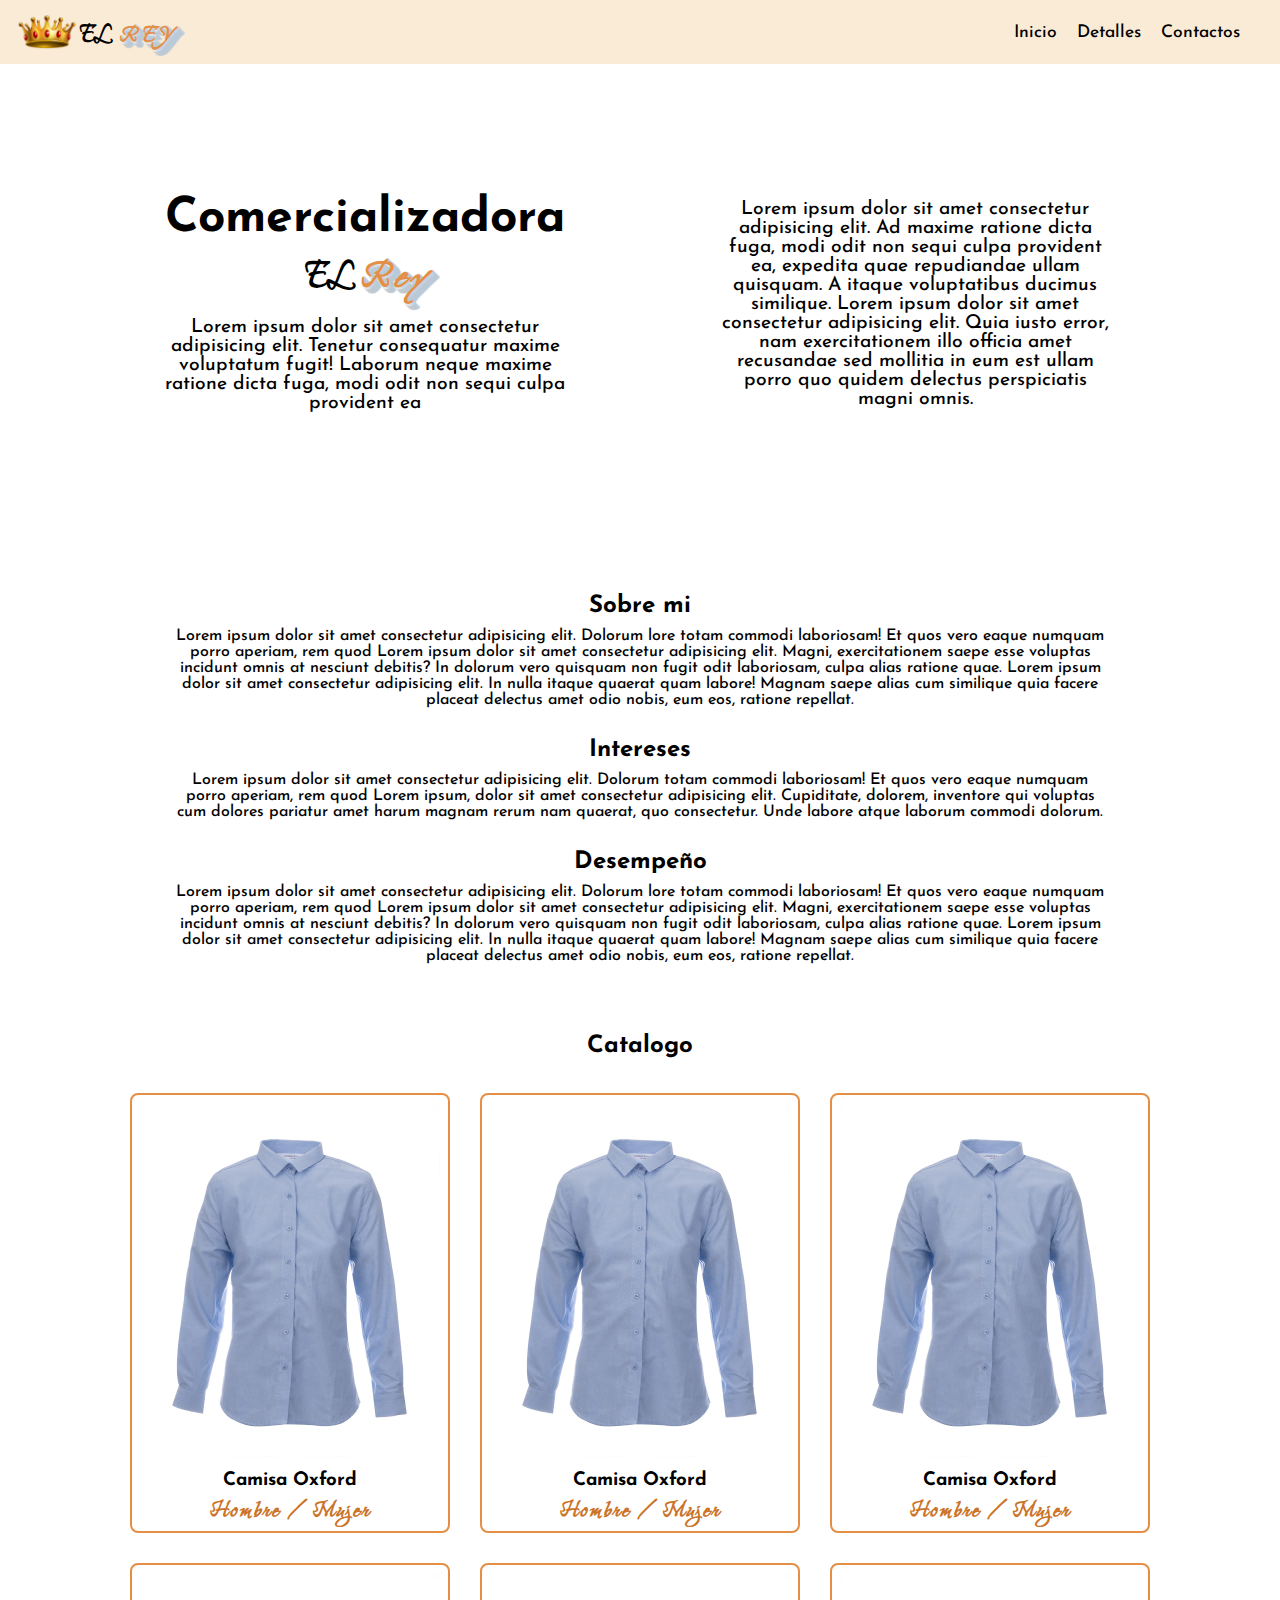
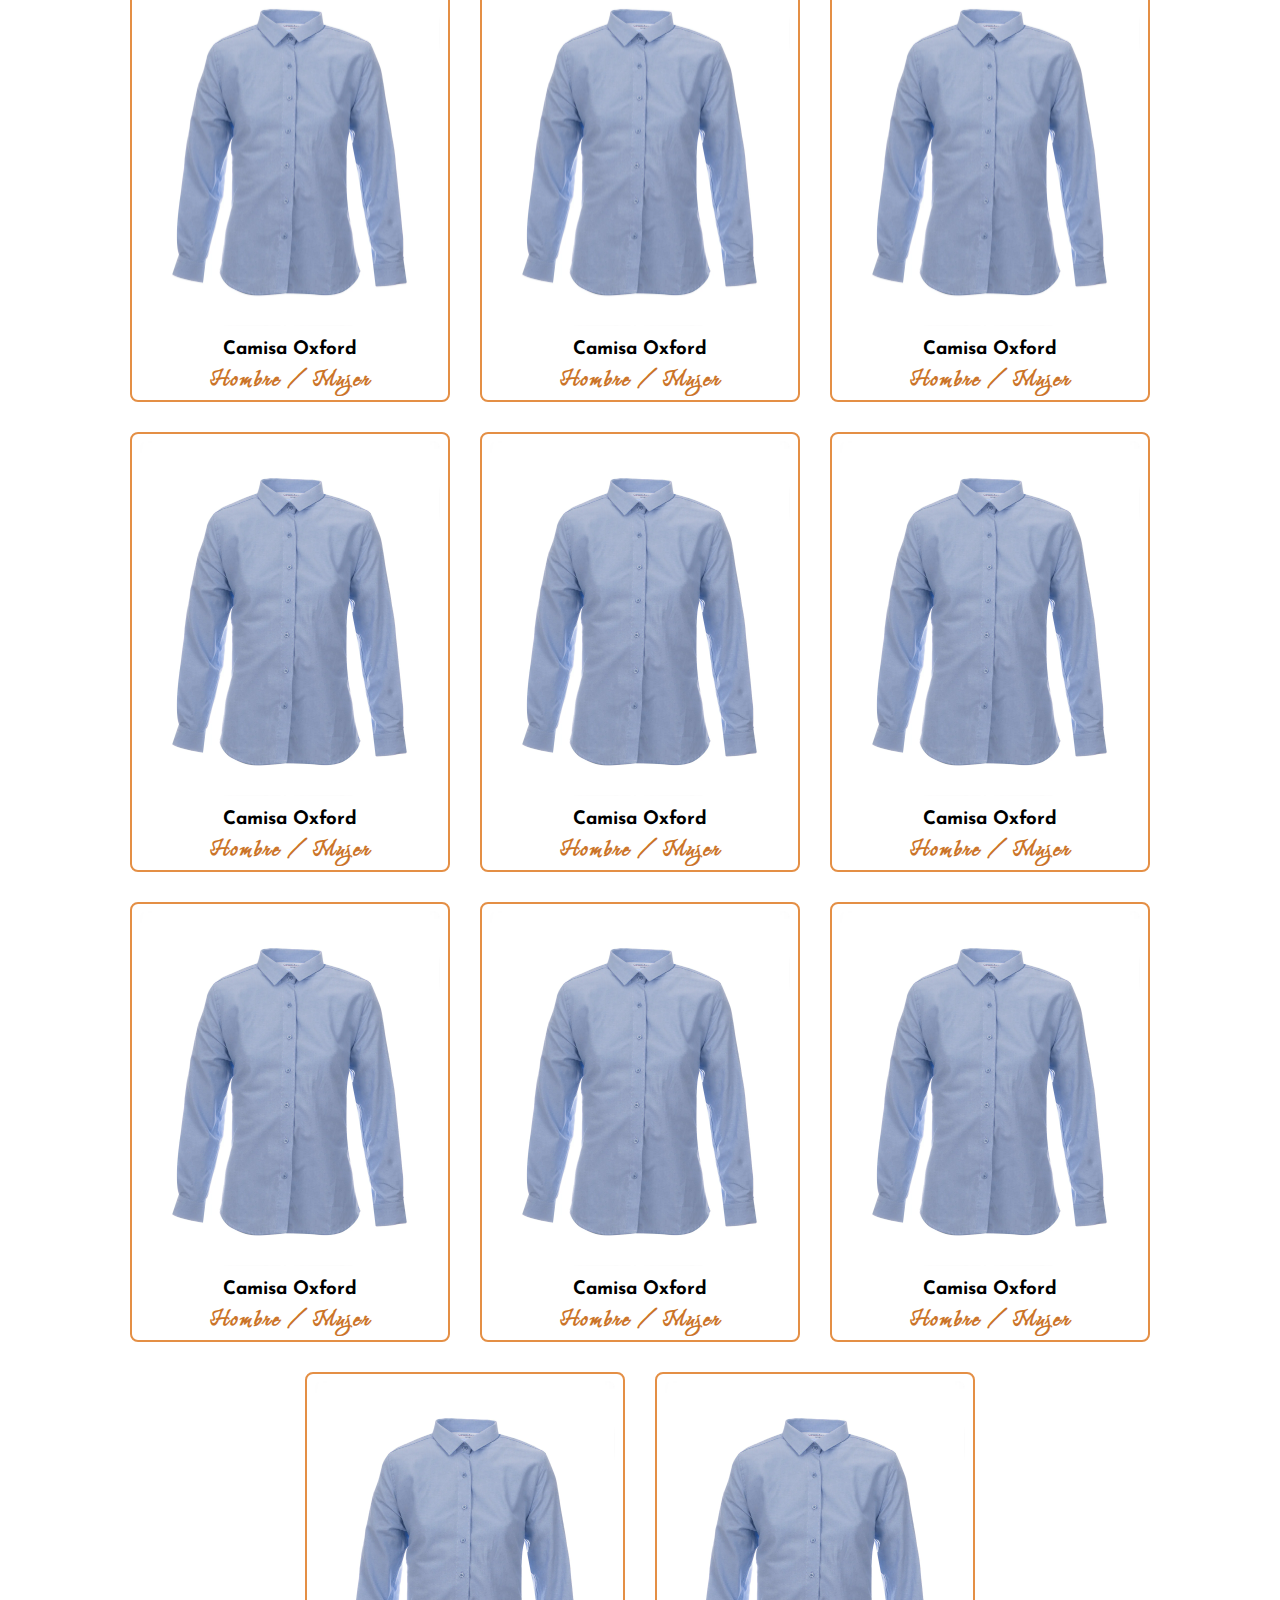
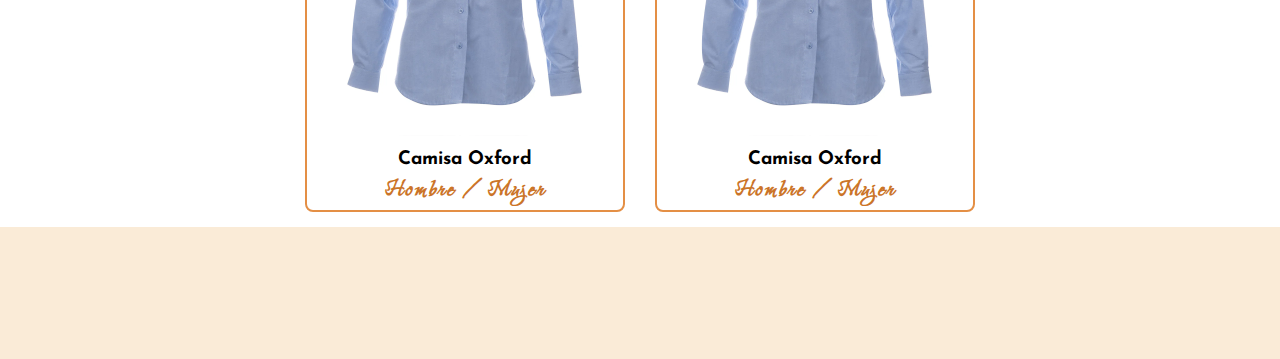
==== commit 11ac976c: "creando el carousel" ====
--- a/index.html
+++ b/index.html
@@ -5,6 +5,7 @@
     <meta charset="UTF-8">
     <meta name="viewport" content="width=device-width, initial-scale=1.0">
     <link rel="stylesheet" href="css/index.css">
+    <link rel="stylesheet" href="css/header.css">
     <title>Document</title>
 </head>
 
--- a/css/index.css
+++ b/css/index.css
@@ -27,125 +27,6 @@
     padding: 0;
 }
 
-
-/* -----------------------HEADER------------------------------ */
-.header {
-    background-color: antiquewhite;
-    display: flex;
-    justify-content: space-between;
-    align-items: center;
-    min-height: 4em;
-    container-type: size;
-    container-name: header;
-}
-
-.header__open-nav-button {
-    color: #000;
-    font-size: 3rem;
-    font-weight: 700;
-    position: absolute;
-    z-index: 2;
-    right: 10px;
-    cursor: pointer;
-}
-
-.header__content-logo {
-    display: flex;
-    align-items: center;
-    margin-left: 15px;
-}
-
-
-.header__content-img {
-    width: 4rem;
-}
-
-.header__content-logo h1 {
-    font-family: "GRey Qo", cursive;
-    font-weight: 700;
-    font-size: 2rem;
-    text-transform: uppercase;
-}
-
-.header__content-logo>h1>span {
-    letter-spacing: 4px;
-    color: #E48F45;
-    font-family: "Grey Qo", cursive;
-    font-weight: 900;
-    font-style: italic;
-    font-size: 1.8rem;
-    text-shadow: 1px 0px 1px #B7CADB, 0px 1px 1px #EEEEEE, 2px 1px 1px #B7CADB, 1px 2px 1px #EEEEEE, 3px 2px 1px #B7CADB, 2px 3px 1px #CACACA, 4px 3px 1px #B7CADB, 3px 4px 1px #CACACA, 5px 4px 1px #B7CADB, 4px 5px 1px #CACACA, 6px 5px 1px #B7CADB, 5px 6px 1px #CACACA, 7px 6px 1px #B7CADB;
-}
-
-
-.header .header__checkbox {
-    display: none;
-}
-
-.header__nav {
-    display: none;
-    background-color: #0009;
-    position: absolute;
-    width: 100vw;
-    height: 100vh;
-    top: 0;
-    z-index: 1;
-}
-
-.nav__list {
-    display: flex;
-    flex-direction: column;
-    height: 40vh;
-    margin: auto;
-    justify-content: space-evenly;
-}
-
-.header__checkbox:checked~.header__nav {
-    display: flex;
-}
-
-.nav__list-items {
-    list-style: none;
-}
-
-.nav__list-items>a {
-    color: #B7CADB;
-}
-
-.nav__list-items a:not(:is(:hover, :active)) {
-    text-decoration: none;
-}
-
-/* -----------------------HEADER QUERIES------------------------------ */
-
-@container header (min-width:600px) {
-    .header__nav {
-        background-color: antiquewhite;
-        display: block;
-        position: static;
-        height: auto;
-        width: auto;
-        justify-content: space-around;
-    }
-
-    .nav__list {
-        flex-direction: row;
-        height: auto;
-        width: auto;
-        gap: 20px;
-        margin-right: 40px;
-    }
-
-    .nav__list-items>a {
-        color: #000;
-        font-size: 1.09rem;
-    }
-
-    .header__open-nav-button {
-        display: none;
-    }
-}
-
 /* -----------------------MAIN------------------------------ */
 
 .main {
--- a/css/header.css
+++ b/css/header.css
@@ -0,0 +1,116 @@
+.header {
+    background-color: antiquewhite;
+    display: flex;
+    justify-content: space-between;
+    align-items: center;
+    min-height: 4em;
+    container-type: size;
+    container-name: header;
+}
+
+.header__open-nav-button {
+    color: #000;
+    font-size: 3rem;
+    font-weight: 700;
+    position: absolute;
+    z-index: 2;
+    right: 10px;
+    cursor: pointer;
+}
+
+.header__content-logo {
+    display: flex;
+    align-items: center;
+    margin-left: 15px;
+}
+
+
+.header__content-img {
+    width: 4rem;
+}
+
+.header__content-logo h1 {
+    font-family: "GRey Qo", cursive;
+    font-weight: 700;
+    font-size: 2rem;
+    text-transform: uppercase;
+}
+
+.header__content-logo>h1>span {
+    letter-spacing: 4px;
+    color: #E48F45;
+    font-family: "Grey Qo", cursive;
+    font-weight: 900;
+    font-style: italic;
+    font-size: 1.8rem;
+    text-shadow: 1px 0px 1px #B7CADB, 0px 1px 1px #EEEEEE, 2px 1px 1px #B7CADB, 1px 2px 1px #EEEEEE, 3px 2px 1px #B7CADB, 2px 3px 1px #CACACA, 4px 3px 1px #B7CADB, 3px 4px 1px #CACACA, 5px 4px 1px #B7CADB, 4px 5px 1px #CACACA, 6px 5px 1px #B7CADB, 5px 6px 1px #CACACA, 7px 6px 1px #B7CADB;
+}
+
+
+.header .header__checkbox {
+    display: none;
+}
+
+.header__nav {
+    display: none;
+    background-color: #0009;
+    position: absolute;
+    width: 100vw;
+    height: 100vh;
+    top: 0;
+    z-index: 1.5;
+}
+
+.nav__list {
+    display: flex;
+    flex-direction: column;
+    height: 40vh;
+    margin: auto;
+    justify-content: space-evenly;
+}
+
+.header__checkbox:checked~.header__nav {
+    display: flex;
+}
+
+.nav__list-items {
+    list-style: none;
+}
+
+.nav__list-items>a {
+    color: #B7CADB;
+}
+
+.nav__list-items a:not(:is(:hover, :active)) {
+    text-decoration: none;
+}
+
+/* -----------------------HEADER QUERIES------------------------------ */
+
+@container header (min-width:600px) {
+    .header__nav {
+        background-color: antiquewhite;
+        display: block;
+        position: static;
+        height: auto;
+        width: auto;
+        justify-content: space-around;
+    }
+
+    .nav__list {
+        flex-direction: row;
+        height: auto;
+        width: auto;
+        gap: 20px;
+        margin-right: 40px;
+    }
+
+    .nav__list-items>a {
+        color: #000;
+        font-size: 1.09rem;
+    }
+
+    .header__open-nav-button {
+        display: none;
+    }
+}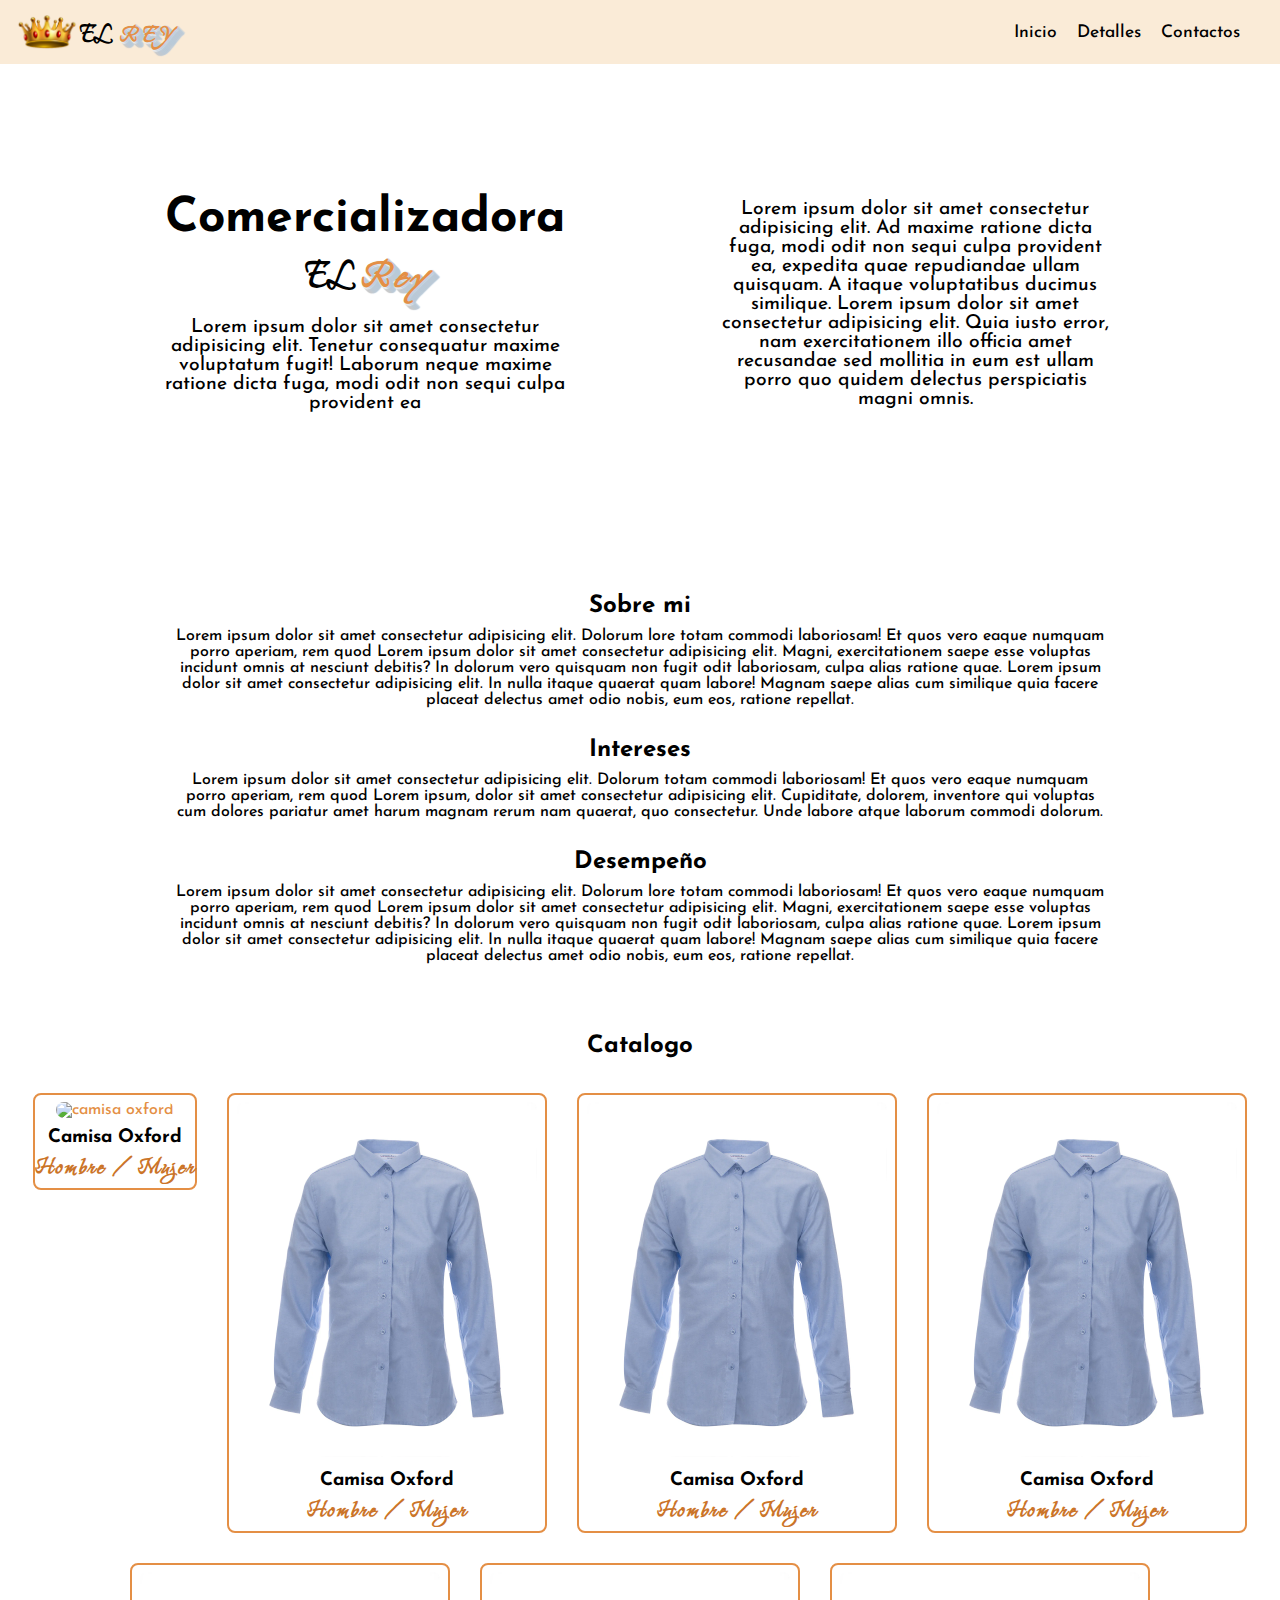
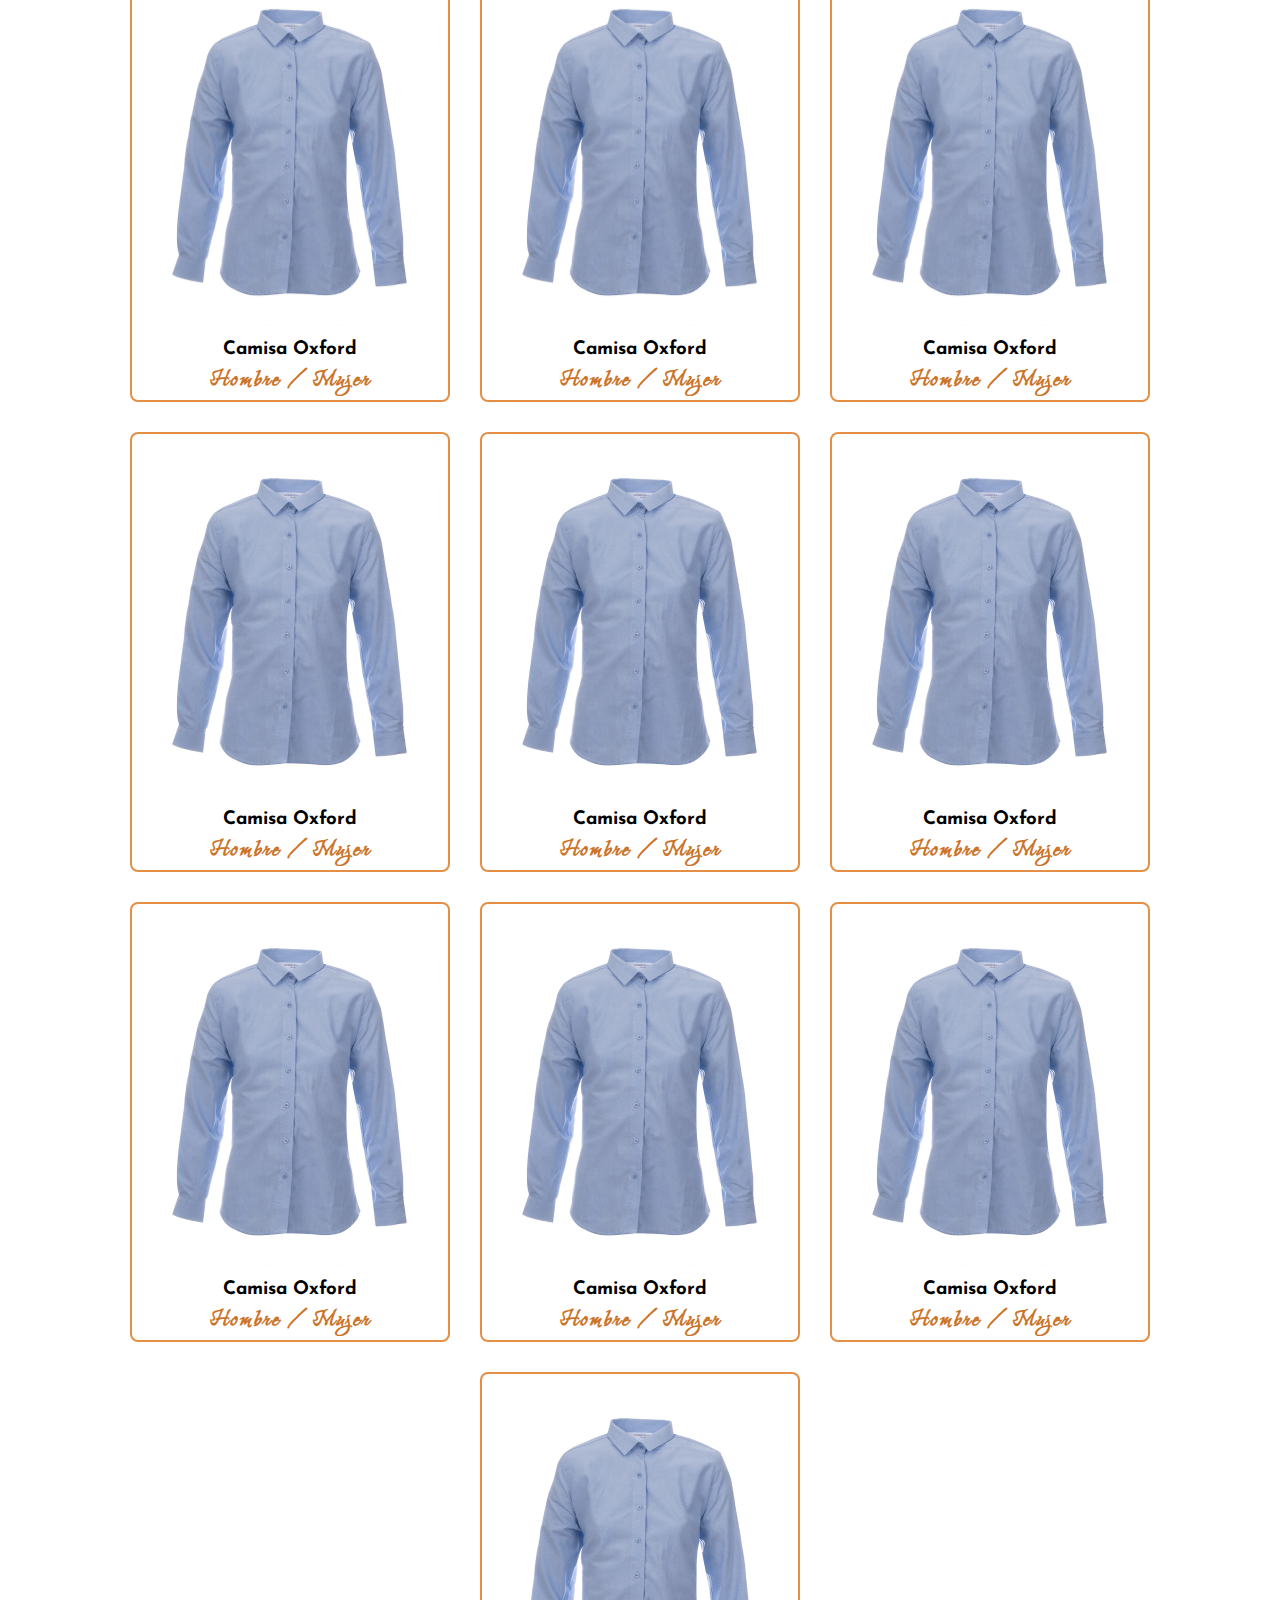
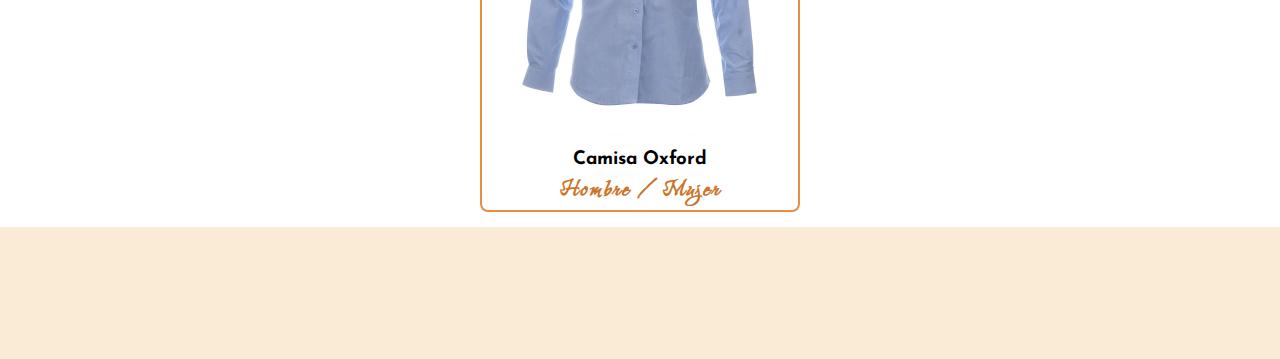
==== commit c0e2fd61: "creando el carouse" ====
--- a/index.html
+++ b/index.html
@@ -98,7 +98,7 @@
 
             <a class="a__section" href="camisa.html">
                 <div class="section__product">
-                    <img class="product__img" src="img/camisa-1.webp" alt="camisa oxford">
+                    <img class="product__img" src="img/camis-1.webp" alt="camisa oxford">
                     <div class="product__details">
                         <h3 class="product__h3">Camisa Oxford</h3>
                         <p class="product__p">Hombre / Mujer</p>
